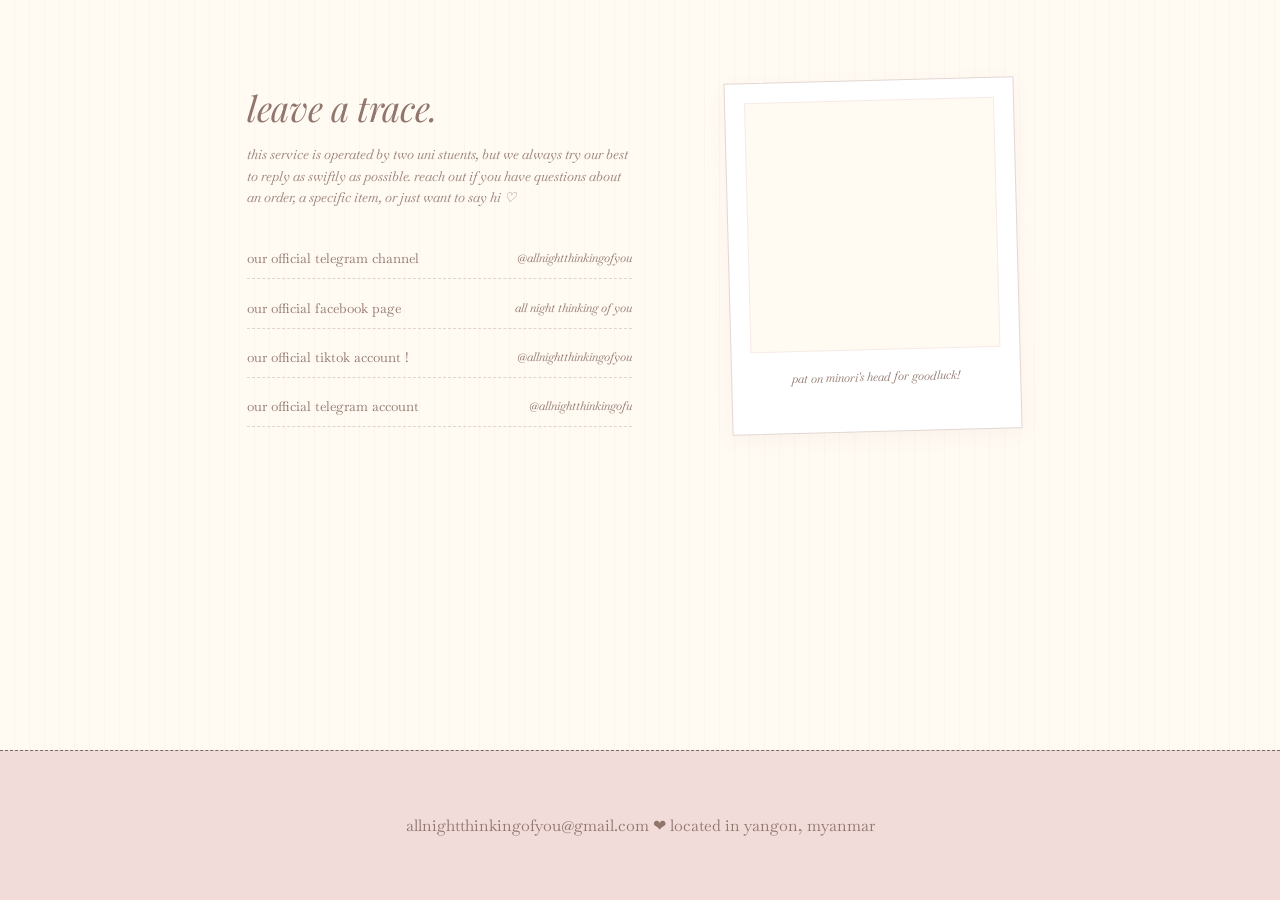
==== contactus/index.html @ f7d72c65 "fixed everything" ====
<!DOCTYPE html>
<html lang="en">
<head>
    <meta charset="UTF-8">
    <meta name="viewport" content="width=device-width, initial-scale=1.0">
    <title data-i18n-title="page_title_contact">contact us • allnightthinkingofyou.store</title>
    <link rel="preconnect" href="https://fonts.googleapis.com">
    <link rel="preconnect" href="https://fonts.gstatic.com" crossorigin>
    <link href="https://fonts.googleapis.com/css2?family=Baskervville:ital,wght@0,400;1,400&display=swap" rel="stylesheet">
    
    <!-- Connected global header + dynamic localized translators -->
    <script src="/lang-switch.js"></script>
    <script src="/site-header.js"></script>
    <link rel="stylesheet" href="/style.css">
    
    <style>
        body {
            padding-top: 0rem;
            margin: 0;
            background-color: var(--bg-porcelain);
            color: var(--type-dusty-mauve);
            font-family: 'Baskervville', serif;
            background-image: repeating-linear-gradient(90deg, transparent, transparent 14px, rgba(184, 115, 116, 0.04) 14px, rgba(184, 115, 116, 0.04) 15px);
        }

        /* Snaps the bar to the top edge to eliminate the background pattern gap */
        #global-header {
            position: fixed;
            top: 0;
            left: 0;
            width: 100%;
            z-index: 1000;
        }

        .contact-wrapper { 
            max-width: 850px; 
            margin: 5rem auto; 
            padding: 0 2rem; 
            display: grid; 
            grid-template-columns: 1.2fr 1fr; 
            gap: 5rem; 
            align-items: center;
        }

        @media (max-width: 768px) { 
            .contact-wrapper { 
                grid-template-columns: 1fr; 
                gap: 3.5rem; 
                margin: 3rem auto;
            } 
        }

        .page-title { 
            font-size: 2.2rem; 
            font-weight: 400; 
            color: var(--type-dusty-mauve); 
            margin-bottom: 0.8rem; 
            text-transform: lowercase;
            font-style: italic;
            letter-spacing: -0.01em;
        }

        .contact-subtitle { 
            font-style: italic; 
            color: var(--text-light-sepia); 
            margin-bottom: 2.5rem; 
            font-size: 0.85rem; 
            line-height: 1.6;
            opacity: 0.9;
        }

        .social-list { 
            display: flex; 
            flex-direction: column; 
            gap: 1.2rem; 
        }

        .social-row { 
            display: flex; 
            justify-content: space-between; 
            align-items: center; 
            padding-bottom: 0.7rem; 
            border-bottom: 1px dashed var(--border-soft); 
            text-decoration: none; 
            color: var(--type-dusty-mauve); 
            transition: all 0.3s ease;
        }

        .social-row:hover { 
            border-bottom-color: var(--accent-antique-rose);
            padding-left: 4px;
        }

        .social-row:hover .platform {
            color: var(--accent-antique-rose);
            font-style: italic;
        }

        .social-row:hover .handle {
            color: var(--type-dusty-mauve);
        }

        .platform { 
            font-size: 0.85rem; 
            text-transform: lowercase;
            transition: color 0.3s ease;
        } 
        
        .handle { 
            font-style: italic; 
            font-size: 0.75rem; 
            color: var(--text-light-sepia);
        }

        .mood-board { 
            display: flex; 
            flex-direction: column; 
            align-items: center; 
            position: relative;
        }

        .polaroid-frame { 
            background: #ffffff; 
            padding: 1.2rem 1.2rem 2.8rem 1.2rem; 
            box-shadow: 0 6px 20px rgba(184, 115, 116, 0.05); 
            border: 1px solid var(--border-soft); 
            transform: rotate(-1.5deg); 
            width: 100%;
            max-width: 290px; 
            box-sizing: border-box;
            position: relative;
        }

        .photo-placeholder { 
            width: 100%; 
            aspect-ratio: 1 / 1;
            background-color: var(--bg-porcelain); 
            border: 1px solid rgba(235, 211, 213, 0.4);
            background-size: cover; 
            background-position: center; 
        }

        .polaroid-caption { 
            font-family: 'Baskervville', serif; 
            font-style: italic; 
            font-size: 0.75rem; 
            text-align: center; 
            margin-top: 1.2rem; 
            color: var(--text-light-sepia); 
            line-height: 1.4;
            text-transform: lowercase;
            display: block;
        }
    </style>
</head>
<body>
    <header id="global-header" class="site-header fade-up"></header>
    
    <main class="contact-wrapper fade-up delay-1">
        <div>
            <h1 class="page-title" data-i18n="contact_title">leave a trace.</h1>
            <p class="contact-subtitle" data-i18n="contact_subtitle">i operate this service between my university classes, but i always try my best to reply as swiftly as possible. reach out if you have questions about an order, a specific item, or just want to say hi ♡</p>
            
            <div class="social-list">
                <a href="https://www.t.me/allnightthinkingofyou" class="social-row">
                    <span class="platform" data-i18n="contact_tg_label">our official telegram channel</span>
                    <span class="handle">@allnightthinkingofyou</span>
                </a>
                <a href="https://www.facebook.com/profile.php?id=61586968906190" class="social-row">
                    <span class="platform" data-i18n="contact_fb_label">our official facebook page</span>
                    <span class="handle">all night thinking of you</span>
                </a>
                <a href="https://www.tiktok.com/@allnightthinkingofyou" class="social-row">
                    <span class="platform" data-i18n="contact_tt_label">our official tiktok account ! </span>
                    <span class="handle">@allnightthinkingofyou</span>
                </a>
                <a href="https://t.me/allnightthinkingofu" class="social-row">
                    <span class="platform" data-i18n="contact_tele_label">our telegram acc ! </span>
                    <span class="handle">@allnightthinkingofu</span>
                </a>
            </div>
        </div>
        
        <div class="mood-board">
            <div class="polaroid-frame">
                <a href="/minori" style="text-decoration: none;">
                    <div class="photo-placeholder" style="background-image: url('https://media1.tenor.com/m/Y24QkzcI13IAAAAd/minori-minori-hanasato.gif');"></div>
                    <span class="polaroid-caption">pat on minori's head for goodluck!</span>
                </a>
            </div>
        </div>
    </main>
    
    <footer class="site-footer fade-up delay-2">
        <p data-i18n="global_footer_info">allnightthinkingofyou@gmail.com ❤︎⁠ located in yangon, myanmar</p>
    </footer>
</body>
</html>
---- style.css ----
@import url('https://fonts.googleapis.com/css2?family=Baskervville:ital,wght@0,400;1,400&family=Pinyon+Script&family=Playfair+Display:ital,wght@0,400..900;1,400..900&display=swap');

:root {
    /* ─── EXACT PALETTE FROM image_7da518.jpg ─── */
    --clr-milk-foam: #FFFAF2;
    --clr-vanilla-linen: #F1DCD9;
    --clr-strawberry-milk: #90766D;
    --clr-soft-peach-milk: #00000084;
    --clr-blanced-almond: #bca0966f;
    
    
    --clr-deep-luxury-taupe: #90766D; 

   
    --bg-porcelain: var(--clr-milk-foam);
    --bg-powder-blush: var(--clr-strawberry-milk);
    --bg-vintage-lace: var(--clr-vanilla-linen);
    --accent-tea-rose: var(--clr-soft-peach-milk);
    --accent-antique-rose: var(--clr-strawberry-milk);
    --tone-oat-silk: var(--clr-blanced-almond);
    --type-dusty-mauve: var(--clr-deep-luxury-taupe);

 
    --bg-cream: var(--bg-porcelain);
    --text-dark: var(--type-dusty-mauve);
    --text-sepia: var(--type-dusty-mauve);
    --text-espresso: var(--type-dusty-mauve);
    --text-light-sepia: var(--accent-antique-rose);
    --accent-rose: var(--accent-tea-rose);
    --accent-rose-faint: var(--bg-powder-blush);
    --border-soft: var(--tone-oat-silk);
    --border-thin: rgba(234, 223, 214, 0.4);
}


* {
    box-sizing: border-box;
    margin: 0;
    padding: 0;
}

body {
    background-color: var(--bg-porcelain);
    background-image: repeating-linear-gradient(90deg, transparent, transparent 14px, #f1d9d936 14px, rgba(246, 199, 207, 0.25) 16px);
    color: var(--type-dusty-mauve);
    font-family: 'Baskervville', serif;
    font-size: 0.95rem;
    padding-top: 0;
    min-height: 100vh;
    display: flex;
    flex-direction: column;
}

.main-container {
    max-width: 1080px;
    width: 100%;
    margin: 3rem auto 6rem auto;
    padding: 0 1.5rem;
}


.editorial-title::before,
.welcome-section h1::before,
.about-hero h2::before {
    content: "";
    display: block;
    width: 50px;
    height: 30px;
    margin: 0 auto 0.75rem auto;
    background-repeat: no-repeat;
    background-position: center;
    background-image: url("data:image/svg+xml,%3Csvg xmlns='http://www.w3.org/2000/svg' viewBox='0 0 100 100'%3E%3Cpath fill='%235C4B49' d='M50,45 C40,22 12,22 22,50 C32,78 45,55 50,52 C55,55 68,78 78,50 C88,22 60,22 50,45 Z M50,52 C44,68 32,92 26,92 C20,92 36,70 50,55 Z M50,52 C56,68 68,92 74,92 C80,92 64,70 50,55 Z'/%3E%3C/svg%3E");
}


h1, h2, h3, .editorial-title {
    font-family: 'Playfair Display', serif;
    font-weight: 400;
    letter-spacing: -0.01em;
    color: var(--type-dusty-mauve);
}

.editorial-subtitle, .banner-desc, .tagline {
    font-family: 'Pinyon Script', cursive;
    font-size: 1.6rem !important;
    text-transform: none !important;
    color: var(--type-dusty-mauve) !important;
    letter-spacing: 0 !important;
}



.top-header-navigation {
    position: sticky; 
    top: 0;
    left: 0;
    width: 100%;
    background-color: var(--bg-vintage-lace) !important;
    border-bottom: 1px dashed var(--tone-oat-silk);
    z-index: 99999;
    box-shadow: 0 4px 25px rgba(92, 75, 73, 0.04);
}

.header-inner {
    max-width: 1250px;
    margin: 0 auto;
    padding: 0.9rem 1.5rem;
    display: flex;
    align-items: center;
    justify-content: space-between;
    gap: 1rem;
}

.sidebar-brand {
    font-family: 'Playfair Display', serif;
    font-size: 1.15rem;
    color: var(--type-dusty-mauve);
    font-style: italic;
    white-space: nowrap;
}

.sidebar-links {
    display: flex;
    flex-direction: row;
    align-items: center;
    justify-content: center;
    gap: 1.1rem;
    flex-wrap: wrap;
}

.side-nav-btn {
    text-decoration: none;
    color: var(--type-dusty-mauve);
    font-family: 'Baskervville', serif;
    font-size: 0.9rem;
    opacity: 0.75;
    transition: all 0.25s ease;
    white-space: nowrap;
}

.side-nav-btn:hover, 
.side-nav-btn.active {
    opacity: 1;
    color: var(--accent-antique-rose);
}

.lang-bookmark-trigger {
    position: relative;
    display: inline-flex;
    align-items: center;
}

.lang-bookmark-tab-face {
    padding: 0.45rem 1.2rem;
    background-color: var(--bg-porcelain);
    border: 1px dashed var(--type-dusty-mauve);
    border-radius: 30px;
    cursor: pointer;
    box-shadow: 2px 2px 0px var(--accent-tea-rose);
    transition: all 0.25s ease;
}

.lang-bookmark-trigger:hover .lang-bookmark-tab-face {
    background-color: var(--bg-powder-blush);
    box-shadow: 2px 2px 0px var(--type-dusty-mauve);
}

.lang-bookmark-tab-face span {
    font-family: 'Playfair Display', serif;
    font-size: 0.8rem;
    font-style: italic;
    color: var(--type-dusty-mauve);
}


.lang-bookmark-content {
    position: absolute;
    right: 0;
    top: 100%;
    margin-top: 0.75rem;
    background-color: var(--bg-porcelain);
    border: 3px double var(--tone-oat-silk);
    border-radius: 16px;
    padding: 1.4rem 1.1rem 1.1rem 1.1rem;
    display: flex;
    flex-direction: column;
    gap: 0.75rem;
    width: 220px;
    box-shadow: 0 10px 30px rgba(92, 75, 73, 0.08), 4px 4px 0px var(--bg-powder-blush); 
    opacity: 0;
    visibility: hidden;
    transform: translateY(10px);
    transition: all 0.3s cubic-bezier(0.25, 1, 0.5, 1);
}


.lang-dropdown-ribbon {
    width: 34px;
    height: 18px;
    margin: -0.5rem auto 0 auto;
    background-repeat: no-repeat;
    background-position: center;
    background-image: url("data:image/svg+xml,%3Csvg xmlns='http://www.w3.org/2000/svg' viewBox='0 0 100 100'%3E%3Cpath fill='%23F6C7CF' d='M50,45 C40,22 12,22 22,50 C32,78 45,55 50,52 C55,55 68,78 78,50 C88,22 60,22 50,45 Z'/%3E%3C/svg%3E");
}

.lang-bookmark-title {
    font-family: 'Pinyon Script', cursive;
    font-size: 1.8rem;
    text-align: center;
    color: var(--type-dusty-mauve);
    margin-bottom: 0.2rem;
    line-height: 1;
}

.lang-bookmark-buttons {
    display: flex;
    flex-direction: column;
    gap: 0.55rem;
}

.lang-pill-btn {
    background: #ffffff;
    border: 1px solid var(--tone-oat-silk);
    border-radius: 20px;
    padding: 0.5rem 1rem;
    font-family: 'Baskervville', serif;
    font-size: 0.88rem;
    color: var(--type-dusty-mauve);
    cursor: pointer;
    display: flex;
    align-items: center;
    gap: 0.5rem;
    width: 100%;
    transition: all 0.2s ease;
    text-align: left;
}

.lang-pill-btn .btn-heart {
    font-size: 0.75rem;
    opacity: 0.5;
    transition: opacity 0.2s ease, transform 0.2s ease;
}

.lang-pill-btn:hover {
    border-color: var(--type-dusty-mauve);
    background-color: var(--bg-vintage-lace);
    color: var(--type-dusty-mauve);
    padding-left: 1.25rem; /* Soft kinetic sliding text effect on active hovers */
}

.lang-pill-btn:hover .btn-heart {
    opacity: 1;
    transform: scale(1.1);
}

.lang-bookmark-trigger:hover .lang-bookmark-content {
    opacity: 1;
    visibility: visible;
    transform: translateY(0);
}
/* ==========================================================================
   FINAL CLEANED MOBILE HEADER & OVERLAP FIX
   ========================================================================== */
  @media (max-width: 900px) {
    /* Forces header containers into standard document flow so they push content down naturally */
    .top-header-navigation,
    #global-header {
        position: sticky !important;
        top: 0 !important;
        left: 0 !important;
        width: 100% !important;
        height: auto !important;
        z-index: 99999 !important;
    }

    /* Fixes the grid container stretching & restores breathing room on left/right edges */
    .header-inner {
        display: grid !important;
        grid-template-columns: 1fr auto !important;
        grid-template-rows: auto auto !important;
        gap: 0.75rem 0rem !important;
        padding: 1rem 1.2rem !important; /* FIXED: Keeps elements away from raw screen edges */
        width: 100% !important;
        max-width: 100vw !important;
        box-sizing: border-box !important;
        overflow: hidden !important;
    }

    /* Keeps brand text safe from clipping */
    .sidebar-brand {
        grid-column: 1;
        grid-row: 1;
        justify-self: start;
        align-self: center;
        font-size: 1.05rem !important;
        padding-left: 0 !important; 
        white-space: nowrap;
    }

    /* Keeps language trigger safe from clipping */
    .lang-bookmark-trigger {
        grid-column: 2;
        grid-row: 1;
        justify-self: end;
        align-self: center;
        padding-right: 0 !important; 
    }

    /* Full-width wrapping row for navigation links */
    .sidebar-links {
        grid-column: 1 / span 2;
        grid-row: 2;
        display: flex !important;
        flex-wrap: wrap !important; /* FIXED: Allows links to wrap beautifully instead of breaking container width */
        justify-content: center !important; /* Centers links beautifully on mobile layouts */
        gap: 0.6rem 1.2rem !important;
        width: 100% !important;
        padding: 0.4rem 0 0.2rem 0 !important;
        margin-left: 0 !important;
        overflow-x: visible !important; /* Disables buggy horizontal tracks */
    }

    /* Restores link text contrast and legibility */
    .side-nav-btn {
        font-size: 0.88rem !important;
        flex-shrink: 0 !important;
        opacity: 0.85 !important; /* FIXED: Boosted visibility so they aren't ghosted/faded */
        transform: scale(1) !important; /* Resets layout scale distortion */
        transition: color 0.25s ease, opacity 0.25s ease;
    }

    .side-nav-btn:hover,
    .side-nav-btn.active,
    .side-nav-btn.active-scroll {
        opacity: 1 !important;
        color: var(--accent-antique-rose) !important;
    }

    /* Mobile Dropdown Panel Fix */
    .lang-bookmark-content {
        position: fixed !important;
        top: auto !important;
        bottom: 20px !important;
        left: 50% !important;
        right: auto !important;
        transform: translateX(-50%) translateY(120%) !important;
        width: calc(100vw - 32px) !important;
        max-width: 340px !important;
        z-index: 1000000 !important;
        transition: transform 0.4s cubic-bezier(0.16, 1, 0.3, 1), opacity 0.4s ease !important;
    }

    .lang-bookmark-trigger.active-dropdown .lang-bookmark-content {
        opacity: 1 !important;
        visibility: visible !important;
        transform: translateX(-50%) translateY(0) !important;
    }
}

/* ─── INDEX SPECIFIC CORE OVERRIDES (FIXED SYNTAX) ─── */
body {
    background-color: var(--bg-porcelain);
    overflow-x: hidden;
    margin: 0;
}

/* ─── ASYMMETRICAL EDITORIAL DATA CARDS ─── */
.white-editorial-card {
    background: var(--bg-porcelain);
    border: 4px double var(--tone-oat-silk);
    padding: 2.2rem;
    border-radius: 0px;
    position: relative;
    box-shadow: 6px 6px 0px var(--bg-powder-blush);
    transition: transform 0.3s ease;
}

.dashboard-grid > .white-editorial-card:nth-child(odd) { transform: rotate(-0.5deg); }
.dashboard-grid > .white-editorial-card:nth-child(even) { transform: rotate(0.5deg); }
.white-editorial-card:hover { transform: rotate(0deg) translateY(-2px) !important; }

.country-row-item, .goods-card {
    background: var(--bg-porcelain);
    border: 1px solid var(--accent-tea-rose);
    padding: 1.25rem;
    border-radius: 20px 4px 20px 4px; 
    transition: all 0.3s ease;
}

.country-row-item:hover:not(.disabled), .goods-card.selected {
    border-color: var(--type-dusty-mauve);
    background-color: var(--bg-powder-blush);
    transform: scale(1.01);
}

.country-row-item.disabled {
    opacity: 0.5;
    cursor: not-allowed;
    background: #fcfbfa;
}

.country-row-name {
    font-size: 1.05rem;
    color: var(--text-dark);
    font-weight: 400;
}

.country-row-desc {
    font-size: 0.8rem;
    color: var(--text-light-sepia);
    font-style: italic;
    line-height: 1.4;
}

.country-selector {
    display: flex;
    gap: 0.75rem;
    margin-bottom: 2rem;
}

.country-radio-card {
    flex: 1;
    border: 1px solid var(--border-soft);
    background: #ffffff;
    padding: 0.75rem 1.2rem;
    border-radius: 5px;
    cursor: pointer;
    display: flex;
    align-items: center;
    gap: 0.65rem;
    font-family: 'Baskervville', serif;
    font-size: 0.95rem;
    color: var(--text-sepia);
    transition: all 0.25s ease;
}

.country-radio-card.active {
    border-color: var(--accent-rose);
    background-color: var(--accent-rose-faint);
    box-shadow: inset 0 0 0 1px var(--accent-rose);
}

.radio-circle {
    width: 14px;
    height: 14px;
    border-radius: 50%;
    border: 1px solid rgba(107, 90, 80, 0.3);
    display: flex;
    align-items: center;
    justify-content: center;
    background: #fff;
    flex-shrink: 0;
}

/* ─── CUSTOM FORMS & FORM BUTTONS ─── */
.editorial-input-wrap {
    margin-bottom: 1.25rem;
    display: flex;
    flex-direction: column;
    gap: 0.35rem;
}

.editorial-input-wrap label {
    font-size: 0.8rem;
    font-style: italic;
    color: var(--type-dusty-mauve);
}

.editorial-input-wrap input[type="text"],
.editorial-input-wrap input[type="number"],
.editorial-input-wrap select {
    background: var(--bg-porcelain);
    border: 1px solid var(--tone-oat-silk);
    padding: 0.75rem 1rem;
    font-family: 'Baskervville', serif;
    color: var(--type-dusty-mauve);
    outline: none;
    width: 100%;
}

.editorial-input-wrap input:focus,
.editorial-input-wrap select:focus {
    border-color: var(--type-dusty-mauve);
    background-color: var(--bg-vintage-lace);
}

.custom-file-upload {
    position: relative;
    display: block;
    background: #ffffff;
    border: 1px dashed var(--border-soft);
    padding: 1.4rem;
    text-align: center;
    border-radius: 4px;
    cursor: pointer;
    transition: border-color 0.2s ease, background-color 0.2s ease;
}

.custom-file-upload:hover {
    border-color: var(--accent-rose);
    background-color: var(--accent-rose-faint);
}

.file-upload-text {
    font-size: 0.82rem;
    color: var(--text-light-sepia);
    font-style: italic;
}

.custom-file-upload input[type="file"] {
    position: absolute;
    top: 0;
    left: 0;
    width: 100%;
    height: 100%;
    opacity: 0;
    cursor: pointer;
}

.editorial-btn {
    background: var(--bg-vintage-lace);
    border: 1px solid var(--type-dusty-mauve);
    color: var(--type-dusty-mauve);
    padding: 0.8rem 1.5rem;
    font-family: 'Playfair Display', serif;
    font-size: 0.85rem;
    font-weight: 600;
    text-transform: uppercase;
    letter-spacing: 0.15em;
    cursor: pointer;
    width: 100%;
    transition: all 0.3s ease;
    box-shadow: 2px 2px 0px var(--type-dusty-mauve);
}

.editorial-btn:hover {
    background: var(--type-dusty-mauve);
    color: var(--bg-porcelain);
    transform: translate(1px, 1px);
    box-shadow: 0px 0px 0px var(--type-dusty-mauve);
}

/* ─── BOUTIQUE LAYOUT GRIDS ─── */
.dashboard-grid { display: grid; grid-template-columns: 1.6fr 1fr; gap: 2rem; margin-bottom: 3rem; }
.invoice-split-grid { display: grid; grid-template-columns: 1.3fr 1fr; gap: 1.5rem; margin-top: 1rem; }
.calc-container { display: grid; grid-template-columns: 1.4fr 1fr; gap: 1.5rem; margin: 0 auto 4rem auto; }
.goods-grid { display: grid; grid-template-columns: 1fr 1fr; gap: 0.65rem; }

@media (max-width: 850px) {
    .dashboard-grid, .invoice-split-grid, .calc-container { grid-template-columns: 1fr; gap: 1.5rem; }
}

@media (max-width: 550px) {
    .goods-grid { grid-template-columns: 1fr; }
}

/* ─── PAGE SECTION CONTENT DESCRIPTIONS ─── */
.welcome-section {
    text-align: center;
    max-width: 600px;
    margin: 3.5rem auto 4rem auto;
    padding: 0 1rem;
}

.welcome-section h1 {
    font-size: 2.3rem;
    font-weight: 400;
    line-height: 1.25;
    margin-bottom: 1rem;
    color: var(--accent-rose);
}

.welcome-section p.tagline {
    font-size: 1.05rem;
    font-style: italic;
    opacity: 0.85;
    margin-bottom: 1rem;
}

.about-hero {
    text-align: center;
    max-width: 650px;
    margin: 4rem auto 4rem auto;
    padding: 0 1rem;
}

.about-hero h2 {
    font-size: 2.5rem;
    font-weight: 400;
    margin-bottom: 2rem;
    color: var(--text-espresso);
}

.about-text {
    font-style: italic;
    font-size: 1.15rem;
    line-height: 1.8;
    margin-bottom: 1.5rem;
    opacity: 0.85;
    color: var(--text-espresso);
}

.faq-hero-header {
    text-align: center;
    max-width: 650px;
    margin: 4rem auto 3.5rem auto;
    padding: 0 1rem;
}

.faq-hero-header h1 {
    font-size: 3rem;
    font-weight: 400;
    margin-bottom: 0.5rem;
    color: var(--text-espresso);
}

.faq-subtext {
    font-style: italic;
    font-size: 1.1rem;
    opacity: 0.5;
    color: var(--text-light-sepia);
}

.faq-editorial-matrix {
    max-width: 650px;
    margin: 0 auto 4rem auto;
    padding: 0 1rem;
}

.faq-block {
    margin-bottom: 2.5rem;
}

.faq-block h3 {
    font-size: 1.15rem;
    font-weight: 400;
    margin-bottom: 0.6rem;
    color: var(--text-espresso);
}

.faq-block p {
    font-size: 0.92rem;
    opacity: 0.75;
    line-height: 1.6;
}

.policy-hero {
    text-align: center;
    max-width: 650px;
    margin: 3rem auto 3rem auto;
    padding: 0 1rem;
}

.policy-hero h1 {
    font-size: 2.2rem;
    font-weight: 400;
    margin-bottom: 0.5rem;
    color: var(--accent-rose);
}

.policy-subtext {
    font-style: italic;
    font-size: 1rem;
    opacity: 0.6;
    color: var(--text-light-sepia);
}

.back-link {
    display: inline-block;
    text-decoration: none;
    color: var(--text-light-sepia);
    font-size: 0.85rem;
    font-style: italic;
    opacity: 0.5;
    margin-bottom: 1.5rem;
    transition: all 0.3s ease;
}

.back-link:hover {
    opacity: 1;
    color: var(--accent-rose);
    transform: translateX(-2px);
}

.doc-embed-frame {
    width: 100%;
    height: 800px;
    border: none;
    background: #ffffff;
    display: block;
}

.order-header-section {
    text-align: center;
    margin-bottom: 2.5rem;
}

.editorial-title {
    font-size: 1.8rem;
    font-weight: 400;
    color: var(--text-espresso);
    margin-bottom: 0.5rem;
}

.editorial-subtitle {
    font-style: italic;
    color: var(--accent-rose);
    font-size: 0.9rem;
}

.section-box-title {
    font-size: 1.05rem;
    font-weight: 400;
    font-style: italic;
    color: var(--text-espresso);
    margin-bottom: 1rem;
    border-bottom: 1px dashed var(--border-soft);
    padding-bottom: 0.4rem;
}

.manifest-list {
    margin-top: 1.5rem;
    border-top: 1px dashed var(--border-soft);
    padding-top: 1rem;
}

.manifest-item-row {
    display: flex;
    justify-content: space-between;
    align-items: center;
    background: #ffffff;
    border: 1px solid var(--border-soft);
    padding: 0.5rem 0.7rem;
    border-radius: 4px;
    margin-bottom: 0.4rem;
    font-size: 0.78rem;
}

.manifest-item-url {
    font-size: 0.72rem;
    opacity: 0.6;
    white-space: nowrap;
    overflow: hidden;
    text-overflow: ellipsis;
    max-width: 220px;
}

.remove-item-btn {
    background: none;
    border: none;
    color: var(--accent-rose);
    cursor: pointer;
    font-size: 1.1rem;
}

.invoice-row {
    display: flex;
    justify-content: space-between;
    font-size: 0.82rem;
    margin-bottom: 0.5rem;
    color: var(--text-light-sepia);
}

.invoice-total-divider {
    border-top: 1px solid var(--border-soft);
    padding-top: 0.8rem;
    margin-top: 0.8rem;
}

.top-navigation-bar {
    max-width: 960px;
    margin: 1.5rem auto 0 auto;
    padding: 0;
    display: flex;
    align-items: center;
}

.back-to-order-link {
    font-size: 0.8rem;
    font-style: italic;
    color: var(--text-light-sepia);
    cursor: pointer;
    text-decoration: underline;
    background: none;
    border: none;
    padding: 0;
}

.back-to-order-link:hover {
    color: var(--accent-rose);
}

.shipping-header {
    text-align: center;
    max-width: 550px;
    margin: 1.5rem auto 1.5rem auto;
    padding: 0 1rem;
}

.shipping-header h1 {
    font-size: 1.5rem;
    font-weight: 400;
    color: var(--text-sepia);
    margin-bottom: 0.3rem;
    border: 1px solid var(--border-soft);
    padding: 0.5rem 1.2rem;
    display: inline-block;
    letter-spacing: -0.01em;
    background: #ffffff;
    border-radius: 4px;
}

.shipping-subtext {
    font-style: italic;
    font-size: 0.88rem;
    color: var(--accent-rose);
    opacity: 0.85;
    margin-top: 0.4rem;
}

.update-timestamp {
    font-size: 0.75rem;
    text-transform: lowercase;
    letter-spacing: 0.03em;
    opacity: 0.6;
    margin-top: 0.3rem;
    font-style: italic;
    color: var(--text-light-sepia);
}

.selection-section h3 {
    font-size: 0.95rem;
    font-weight: 400;
    font-style: italic;
    margin-bottom: 0.6rem;
    color: var(--text-sepia);
}

.section-title-row {
    display: flex;
    justify-content: space-between;
    align-items: center;
    margin-bottom: 0.6rem;
}

.action-links-group {
    display: flex;
    gap: 1rem;
    align-items: center;
}

.clear-all-link {
    font-size: 0.8rem;
    font-style: italic;
    color: var(--text-light-sepia);
    cursor: pointer;
    text-decoration: underline;
    background: none;
    border: none;
    padding: 0;
}

.clear-all-link:hover {
    color: var(--accent-rose);
}

.breakdown-row {
    display: flex;
    justify-content: space-between;
    font-size: 0.85rem;
    margin-bottom: 0.5rem;
    color: var(--text-light-sepia);
}

.back-btn {
    background: transparent;
    border: none;
    color: var(--text-light-sepia);
    font-family: 'Baskervville', serif;
    font-size: 0.85rem;
    font-style: italic;
    cursor: pointer;
    margin-bottom: 1rem;
}

.back-btn:hover {
    color: var(--accent-rose);
}

.tracker-search-box {
    max-width: 520px;
    margin: 2rem auto 2.5rem auto;
}

.tracker-status-card {
    max-width: 520px;
    margin: 0 auto 4rem auto;
}

/* ─── TIMELINE DETAILED MECHANICS ─── */
.timeline { margin-top: 2rem; position: relative; padding-left: 1.6rem; border-left: 1px dashed var(--accent-tea-rose); }
.timeline-item { position: relative; margin-bottom: 2rem; opacity: 0.45; transition: opacity 0.3s ease; }
.timeline-item.completed { opacity: 1; }
.timeline-item::before { content: '•'; position: absolute; left: -2.12rem; top: -0.25rem; background-color: var(--bg-porcelain); color: var(--accent-tea-rose); font-size: 1.4rem; width: 1rem; text-align: center; }
.timeline-item.completed::before { content: '♥'; color: var(--type-dusty-mauve); }

.timeline-title {
    font-size: 0.92rem;
    font-weight: 400;
    color: var(--text-dark);
}

.timeline-date {
    font-size: 0.75rem;
    font-style: italic;
    color: var(--text-light-sepia);
    margin-top: 0.15rem;
}

.site-footer { text-align: center; padding: 4rem 1rem; border-top: 1px dashed var(--accent-tea-rose); background-color: var(--bg-vintage-lace); margin-top: auto; width: 100%; }
.site-footer p { font-family: 'Baskervville', cursive; font-size: 1rem; color: var(--type-dusty-mauve); }

.video-container {
    position: relative;
    width: 100%;
    max-width: 650px; 
    margin: 3rem auto; 
    padding-bottom: 56.25%; 
    height: 0;
    overflow: hidden;
    border-radius: 4px; 
    border: 1px solid var(--border-thin); 
}

.video-container iframe {
    position: absolute;
    top: 0;
    left: 0;
    width: 100%;
    height: 100%;
}

/* ─── ANIMATION MECHANICS ─── */
@keyframes fadeUpAnimation { from { opacity: 0; transform: translateY(15px); } to { opacity: 1; transform: translateY(0); } }
.fade-up { animation: fadeUpAnimation 0.6s cubic-bezier(0.25, 1, 0.5, 1) both; }
.delay-1 { animation-delay: 0.15s; }
.delay-2 { animation-delay: 0.3s; }
.hidden { display: none !important; }
@keyframes gentlePulse { 0% { transform: scale(0.96); opacity: 0.8; } 50% { transform: scale(1.04); opacity: 1; } 100% { transform: scale(0.96); opacity: 0.8; } }

/* ─── DYNAMIC LOCALIZATION FONTS ─── */
@font-face { font-family: 'MyanmarLocal'; src: url('myanmar.ttf') format('truetype'); font-style: normal; font-weight: normal; }
@font-face { font-family: 'ChineseLocal'; src: url('chinese.otf') format('opentype'); font-style: normal; font-weight: normal; }
html[lang="my"], html[lang="my"] * { font-family: 'MyanmarLocal', sans-serif; font-style: normal !important; }
html[lang="zh"], html[lang="zh"] * { font-family: 'ChineseLocal', sans-serif; font-style: normal !important; }

/* ─── SHRINE ENTRY GATEWAY ─── */
#shrine-gate {
    position: fixed;
    top: 0;
    left: 0;
    width: 100%;
    height: 100%;
    background-color: var(--bg-porcelain);
    z-index: 999999;
    display: flex;
    align-items: center;
    justify-content: center;
    transition: opacity 0.8s cubic-bezier(0.25, 1, 0.5, 1), visibility 0.8s;
}

#shrine-gate.fade-away {
    opacity: 0;
    visibility: hidden;
    pointer-events: none;
}

.gate-coaster {
    width: 300px;
    height: 300px;
    background-color: var(--bg-vintage-lace);
    border: 4px dashed var(--type-dusty-mauve);
    border-radius: 50%;
    display: flex;
    flex-direction: column;
    align-items: center;
    justify-content: center;
    text-align: center;
    padding: 2rem;
    box-shadow: 0 15px 35px rgba(92, 75, 73, 0.12), 0 0 0 12px var(--bg-porcelain);
}

.gate-coaster h2 {
    font-family: 'Pinyon Script', cursive;
    font-size: 3rem !important;
    color: var(--accent-antique-rose);
    margin-bottom: -0.5rem;
}

.gate-coaster p {
    font-family: 'Baskervville', serif;
    font-size: 0.85rem;
    color: var(--type-dusty-mauve);
    margin-bottom: 1.5rem;
    font-style: italic;
}

.gate-btn {
    background: var(--bg-porcelain);
    border: 1px solid var(--type-dusty-mauve);
    color: var(--type-dusty-mauve);
    padding: 0.6rem 1.5rem;
    font-family: 'Playfair Display', serif;
    font-size: 0.75rem;
    text-transform: uppercase;
    letter-spacing: 0.15em;
    cursor: pointer;
    border-radius: 20px;
    box-shadow: 2px 2px 0px var(--type-dusty-mauve);
    transition: all 0.2s ease;
}

.gate-btn:hover {
    background: var(--type-dusty-mauve);
    color: var(--bg-porcelain);
    transform: scale(1.05);
}

/* ─── DYNAMIC EFFECTS SYSTEM ─── */
.magic-particle {
    position: fixed;
    pointer-events: none;
    z-index: 99999;
    font-size: 1.5rem;
    user-select: none;
    animation: fallAndSpin 3.5s linear forwards;
}

@keyframes fallAndSpin {
    0% {
        transform: translateY(-50px) rotate(0deg);
        opacity: 1;
    }
    90% {
        opacity: 1;
    }
    100% {
        transform: translateY(105vh) rotate(360deg);
        opacity: 0;
    }
}

/* ==========================================================================
   MOBILE OVERLOAD FIX & EASTER EGG INJECTIONS
   ========================================================================== */
/* ==========================================================================
   MINORI HANASATO EASTER EGG MECHANICS (DESKTOP & MOBILE)
   ========================================================================== */
.about-us-link {
    position: relative;
    display: inline-block;
    transition: color 0.2s ease, opacity 0.2s ease;
}

/* Hides original text dynamically when active or hovered */
.about-us-link:hover,
.about-us-link.active-scroll {
    color: transparent !important;
    opacity: 1;
}

/* Hidden Text Overlay Positioning */
.about-us-link::after {
    content: "minor";
    position: absolute;
    left: 50%;
    top: 50%;
    transform: translate(-50%, -50%);
    color: #6ccb20; /* Minori Hanasato Signature Color Theme */
    font-family: 'Baskervville', serif;
    font-size: 0.9rem;
    font-style: normal;
    opacity: 0;
    pointer-events: none;
    transition: opacity 0.2s ease;
}

/* Triggers visible transformation states */
.about-us-link:hover::after,
.about-us-link.active-scroll::after {
    opacity: 1;
}

/* ─── INDEX SPECIFIC CORE OVERRIDES ─── */
        body {
            background-color: var(--bg-porcelain);
            overflow-x: hidden;
            margin: 0;
            /* Removed the padding-top: 3.5rem to allow the banner to sit naturally at the absolute top */
        }

        /* Changes from fixed to sticky so the banner can scroll away naturally */
        #global-header {
            position: sticky;
            top: 0;
            left: 0;
            width: 100%;
            z-index: 1000;
        }

        /* ─── HORIZONTAL SCROLLING MARQUEE BANNER ─── */
        .announcement-banner {
            background-color: #FFF0F2; /* Soft romantic pastel pink matching your theme */
            color: var(--type-dusty-mauve, #5C4B4B);
            font-family: 'Playfair Display', serif;
            font-size: 0.85rem;
            padding: 0.6rem 0;
            overflow: hidden;
            width: 100%;
            border-bottom: 1px solid rgba(92, 75, 73, 0.08);
            z-index: 1001;
        }

        .marquee-track {
            display: flex;
            width: max-content;
        }

        .marquee-content {
            display: flex;
            animation: marquee-infinite 35s linear infinite; /* Adjust time here to make it faster/slower */
        }

        .marquee-content span {
            display: inline-block;
            padding-right: 5rem; /* The spacing gap before the text loops/repeats */
            white-space: nowrap;
        }

        /* Hardware-accelerated smooth infinite side-scroll translation loop */
        @keyframes marquee-infinite {
            0% {
                transform: translate3d(0, 0, 0);
            }
            100% {
                transform: translate3d(-50%, 0, 0);
            }
        }

        /* ─── GLOBAL COQUETTE EDITORIAL THEME MATRIX ─── */
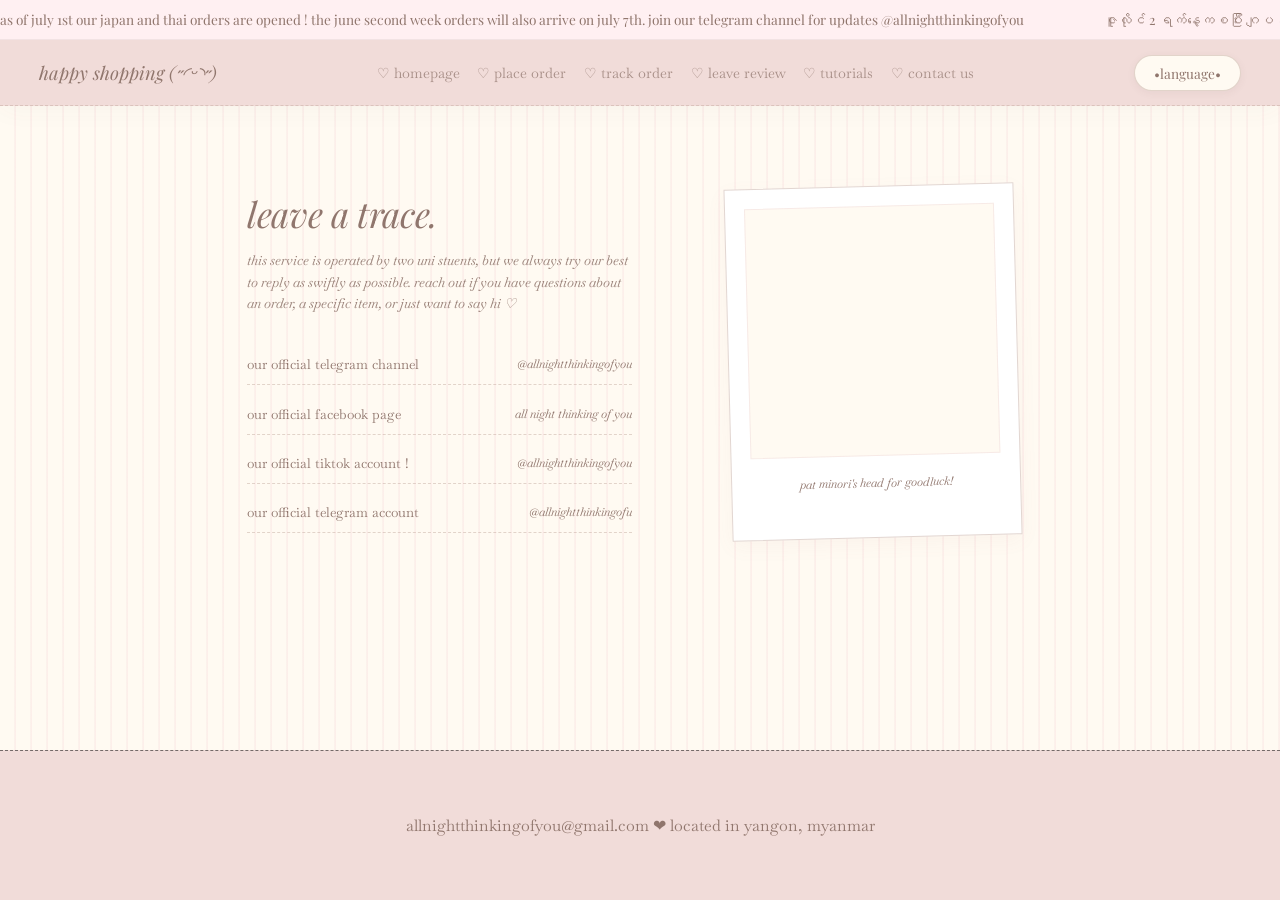
==== commit 559812f3: "website" ====
--- a/contactus/index.html
+++ b/contactus/index.html
@@ -8,29 +8,39 @@
     <link rel="preconnect" href="https://fonts.gstatic.com" crossorigin>
     <link href="https://fonts.googleapis.com/css2?family=Baskervville:ital,wght@0,400;1,400&display=swap" rel="stylesheet">
     
-    <!-- Connected global header + dynamic localized translators -->
     <script src="/lang-switch.js"></script>
     <script src="/site-header.js"></script>
     <link rel="stylesheet" href="/style.css">
     
     <style>
+         :root {
+            --ballet-pink-faint: #fff4f5;
+            --ballet-stripe: #fbeee0;
+            --crisp-white: #ffffff;
+            --frame-gold: #d5b4a9;
+            --text-dark: #4a3b39;
+            --text-muted: #8e7673;
+            
+            --pinstripe-pattern: linear-gradient(90deg, #ffffff 0px, #ffffff 6px, #fff5f6 6px, #fff5f6 12px);
+        }
+
         body {
-            padding-top: 0rem;
+            background-color: var(--bg-porcelain);
+            color: var(--text-dark);
+            font-family: 'Baskervville', serif;
+            font-size: 0.92rem;
             margin: 0;
-            background-color: var(--bg-porcelain);
-            color: var(--type-dusty-mauve);
-            font-family: 'Baskervville', serif;
-            background-image: repeating-linear-gradient(90deg, transparent, transparent 14px, rgba(184, 115, 116, 0.04) 14px, rgba(184, 115, 116, 0.04) 15px);
-        }
-
-        /* Snaps the bar to the top edge to eliminate the background pattern gap */
-        #global-header {
-            position: fixed;
-            top: 0;
-            left: 0;
-            width: 100%;
-            z-index: 1000;
-        }
+            padding: 0;
+            overflow-x: hidden;
+            -webkit-font-smoothing: antialiased;
+        }
+
+        .main-container {
+            max-width: 1100px;
+            margin: 4rem auto 6rem auto;
+            padding: 0 2rem;
+        }
+
 
         .contact-wrapper { 
             max-width: 850px; 
@@ -129,6 +139,9 @@
             max-width: 290px; 
             box-sizing: border-box;
             position: relative;
+            cursor: pointer;
+            user-select: none;
+            -webkit-user-select: none;
         }
 
         .photo-placeholder { 
@@ -151,6 +164,25 @@
             text-transform: lowercase;
             display: block;
         }
+
+        .pop-particle {
+            position: fixed;
+            pointer-events: none;
+            z-index: 2000;
+            will-change: transform, opacity;
+            animation: burstAndFloat 0.8s cubic-bezier(0.25, 1, 0.5, 1) forwards;
+        }
+
+        @keyframes burstAndFloat {
+            0% {
+                transform: translate(-50%, -50%) scale(0.4) rotate(0deg);
+                opacity: 1;
+            }
+            100% {
+                transform: translate(calc(-50% + var(--target-x)), calc(-50% + var(--target-y))) scale(1.1) rotate(var(--target-angle));
+                opacity: 0;
+            }
+        }
     </style>
 </head>
 <body>
@@ -182,11 +214,9 @@
         </div>
         
         <div class="mood-board">
-            <div class="polaroid-frame">
-                <a href="/minori" style="text-decoration: none;">
-                    <div class="photo-placeholder" style="background-image: url('https://media1.tenor.com/m/Y24QkzcI13IAAAAd/minori-minori-hanasato.gif');"></div>
-                    <span class="polaroid-caption">pat on minori's head for goodluck!</span>
-                </a>
+            <div class="polaroid-frame" id="clover-trigger">
+                <div class="photo-placeholder" style="background-image: url(https://i.redd.it/cards-for-the-event-lets-stream-together-wedding-live-v0-lpfu2na2go3d1.jpg?width=2048&format=pjpg&auto=webp&s=193ef50a15ce37aec846e9299ec9e261f14d02c3);"></div>
+                <span class="polaroid-caption">pat minori's head for goodluck!</span>
             </div>
         </div>
     </main>
@@ -194,5 +224,52 @@
     <footer class="site-footer fade-up delay-2">
         <p data-i18n="global_footer_info">allnightthinkingofyou@gmail.com ❤︎⁠ located in yangon, myanmar</p>
     </footer>
+
+    <script>
+        document.getElementById('clover-trigger').addEventListener('click', function(e) {
+            
+            const yourCustomSound = new Audio('pop.mp3'); 
+            yourCustomSound.play().catch(err => {
+                console.log("Audio couldn't play. Double-check your file path or filename spelling!", err);
+            });
+
+            // 2. Particle Engine (Three-leaf clovers + Pink Confetti)
+            const particleCount = 12; 
+            
+            for (let i = 0; i < particleCount; i++) {
+                const particle = document.createElement('div');
+                particle.className = 'pop-particle';
+                
+                if (Math.random() > 0.5) {
+                    particle.textContent = '☘️';
+                    particle.style.fontSize = (1 + Math.random() * 0.6) + 'rem';
+                } else {
+                    particle.style.width = (5 + Math.random() * 6) + 'px';
+                    particle.style.height = (5 + Math.random() * 6) + 'px';
+                    
+                    const pinkShades = ['#ffccd5', '#ffb3c1', '#ffc6ff', '#fbc4ab', '#ff9aa2'];
+                    particle.style.backgroundColor = pinkShades[Math.floor(Math.random() * pinkShades.length)];
+                    particle.style.borderRadius = Math.random() > 0.5 ? '50%' : '1px'; 
+                }
+                
+                particle.style.left = e.clientX + 'px';
+                particle.style.top = e.clientY + 'px';
+                
+                const targetX = (Math.random() - 0.5) * 160 + 'px';
+                const targetY = (-50 - Math.random() * 110) + 'px';
+                const targetAngle = (Math.random() - 0.5) * 540 + 'deg';
+                
+                particle.style.setProperty('--target-x', targetX);
+                particle.style.setProperty('--target-y', targetY);
+                particle.style.setProperty('--target-angle', targetAngle);
+                
+                document.body.appendChild(particle);
+                
+                particle.addEventListener('animationend', function() {
+                    particle.remove();
+                });
+            }
+        });
+    </script>
 </body>
 </html>
--- a/style.css
+++ b/style.css
@@ -1,1150 +1,1190 @@
-@import url('https://fonts.googleapis.com/css2?family=Baskervville:ital,wght@0,400;1,400&family=Pinyon+Script&family=Playfair+Display:ital,wght@0,400..900;1,400..900&display=swap');
-
-:root {
-    /* ─── EXACT PALETTE FROM image_7da518.jpg ─── */
-    --clr-milk-foam: #FFFAF2;
-    --clr-vanilla-linen: #F1DCD9;
-    --clr-strawberry-milk: #90766D;
-    --clr-soft-peach-milk: #00000084;
-    --clr-blanced-almond: #bca0966f;
-    
-    
-    --clr-deep-luxury-taupe: #90766D; 
-
-   
-    --bg-porcelain: var(--clr-milk-foam);
-    --bg-powder-blush: var(--clr-strawberry-milk);
-    --bg-vintage-lace: var(--clr-vanilla-linen);
-    --accent-tea-rose: var(--clr-soft-peach-milk);
-    --accent-antique-rose: var(--clr-strawberry-milk);
-    --tone-oat-silk: var(--clr-blanced-almond);
-    --type-dusty-mauve: var(--clr-deep-luxury-taupe);
-
- 
-    --bg-cream: var(--bg-porcelain);
-    --text-dark: var(--type-dusty-mauve);
-    --text-sepia: var(--type-dusty-mauve);
-    --text-espresso: var(--type-dusty-mauve);
-    --text-light-sepia: var(--accent-antique-rose);
-    --accent-rose: var(--accent-tea-rose);
-    --accent-rose-faint: var(--bg-powder-blush);
-    --border-soft: var(--tone-oat-silk);
-    --border-thin: rgba(234, 223, 214, 0.4);
-}
-
-
-* {
-    box-sizing: border-box;
-    margin: 0;
-    padding: 0;
-}
-
-body {
-    background-color: var(--bg-porcelain);
-    background-image: repeating-linear-gradient(90deg, transparent, transparent 14px, #f1d9d936 14px, rgba(246, 199, 207, 0.25) 16px);
-    color: var(--type-dusty-mauve);
-    font-family: 'Baskervville', serif;
-    font-size: 0.95rem;
-    padding-top: 0;
-    min-height: 100vh;
-    display: flex;
-    flex-direction: column;
-}
-
-.main-container {
-    max-width: 1080px;
-    width: 100%;
-    margin: 3rem auto 6rem auto;
-    padding: 0 1.5rem;
-}
-
-
-.editorial-title::before,
-.welcome-section h1::before,
-.about-hero h2::before {
-    content: "";
-    display: block;
-    width: 50px;
-    height: 30px;
-    margin: 0 auto 0.75rem auto;
-    background-repeat: no-repeat;
-    background-position: center;
-    background-image: url("data:image/svg+xml,%3Csvg xmlns='http://www.w3.org/2000/svg' viewBox='0 0 100 100'%3E%3Cpath fill='%235C4B49' d='M50,45 C40,22 12,22 22,50 C32,78 45,55 50,52 C55,55 68,78 78,50 C88,22 60,22 50,45 Z M50,52 C44,68 32,92 26,92 C20,92 36,70 50,55 Z M50,52 C56,68 68,92 74,92 C80,92 64,70 50,55 Z'/%3E%3C/svg%3E");
-}
-
-
-h1, h2, h3, .editorial-title {
-    font-family: 'Playfair Display', serif;
-    font-weight: 400;
-    letter-spacing: -0.01em;
-    color: var(--type-dusty-mauve);
-}
-
-.editorial-subtitle, .banner-desc, .tagline {
-    font-family: 'Pinyon Script', cursive;
-    font-size: 1.6rem !important;
-    text-transform: none !important;
-    color: var(--type-dusty-mauve) !important;
-    letter-spacing: 0 !important;
-}
-
-
-
-.top-header-navigation {
-    position: sticky; 
-    top: 0;
-    left: 0;
-    width: 100%;
-    background-color: var(--bg-vintage-lace) !important;
-    border-bottom: 1px dashed var(--tone-oat-silk);
-    z-index: 99999;
-    box-shadow: 0 4px 25px rgba(92, 75, 73, 0.04);
-}
-
-.header-inner {
-    max-width: 1250px;
-    margin: 0 auto;
-    padding: 0.9rem 1.5rem;
-    display: flex;
-    align-items: center;
-    justify-content: space-between;
-    gap: 1rem;
-}
-
-.sidebar-brand {
-    font-family: 'Playfair Display', serif;
-    font-size: 1.15rem;
-    color: var(--type-dusty-mauve);
-    font-style: italic;
-    white-space: nowrap;
-}
-
-.sidebar-links {
-    display: flex;
-    flex-direction: row;
-    align-items: center;
-    justify-content: center;
-    gap: 1.1rem;
-    flex-wrap: wrap;
-}
-
-.side-nav-btn {
-    text-decoration: none;
-    color: var(--type-dusty-mauve);
-    font-family: 'Baskervville', serif;
-    font-size: 0.9rem;
-    opacity: 0.75;
-    transition: all 0.25s ease;
-    white-space: nowrap;
-}
-
-.side-nav-btn:hover, 
-.side-nav-btn.active {
-    opacity: 1;
-    color: var(--accent-antique-rose);
-}
-
-.lang-bookmark-trigger {
-    position: relative;
-    display: inline-flex;
-    align-items: center;
-}
-
-.lang-bookmark-tab-face {
-    padding: 0.45rem 1.2rem;
-    background-color: var(--bg-porcelain);
-    border: 1px dashed var(--type-dusty-mauve);
-    border-radius: 30px;
-    cursor: pointer;
-    box-shadow: 2px 2px 0px var(--accent-tea-rose);
-    transition: all 0.25s ease;
-}
-
-.lang-bookmark-trigger:hover .lang-bookmark-tab-face {
-    background-color: var(--bg-powder-blush);
-    box-shadow: 2px 2px 0px var(--type-dusty-mauve);
-}
-
-.lang-bookmark-tab-face span {
-    font-family: 'Playfair Display', serif;
-    font-size: 0.8rem;
-    font-style: italic;
-    color: var(--type-dusty-mauve);
-}
-
-
-.lang-bookmark-content {
-    position: absolute;
-    right: 0;
-    top: 100%;
-    margin-top: 0.75rem;
-    background-color: var(--bg-porcelain);
-    border: 3px double var(--tone-oat-silk);
-    border-radius: 16px;
-    padding: 1.4rem 1.1rem 1.1rem 1.1rem;
-    display: flex;
-    flex-direction: column;
-    gap: 0.75rem;
-    width: 220px;
-    box-shadow: 0 10px 30px rgba(92, 75, 73, 0.08), 4px 4px 0px var(--bg-powder-blush); 
-    opacity: 0;
-    visibility: hidden;
-    transform: translateY(10px);
-    transition: all 0.3s cubic-bezier(0.25, 1, 0.5, 1);
-}
-
-
-.lang-dropdown-ribbon {
-    width: 34px;
-    height: 18px;
-    margin: -0.5rem auto 0 auto;
-    background-repeat: no-repeat;
-    background-position: center;
-    background-image: url("data:image/svg+xml,%3Csvg xmlns='http://www.w3.org/2000/svg' viewBox='0 0 100 100'%3E%3Cpath fill='%23F6C7CF' d='M50,45 C40,22 12,22 22,50 C32,78 45,55 50,52 C55,55 68,78 78,50 C88,22 60,22 50,45 Z'/%3E%3C/svg%3E");
-}
-
-.lang-bookmark-title {
-    font-family: 'Pinyon Script', cursive;
-    font-size: 1.8rem;
-    text-align: center;
-    color: var(--type-dusty-mauve);
-    margin-bottom: 0.2rem;
-    line-height: 1;
-}
-
-.lang-bookmark-buttons {
-    display: flex;
-    flex-direction: column;
-    gap: 0.55rem;
-}
-
-.lang-pill-btn {
-    background: #ffffff;
-    border: 1px solid var(--tone-oat-silk);
-    border-radius: 20px;
-    padding: 0.5rem 1rem;
-    font-family: 'Baskervville', serif;
-    font-size: 0.88rem;
-    color: var(--type-dusty-mauve);
-    cursor: pointer;
-    display: flex;
-    align-items: center;
-    gap: 0.5rem;
-    width: 100%;
-    transition: all 0.2s ease;
-    text-align: left;
-}
-
-.lang-pill-btn .btn-heart {
-    font-size: 0.75rem;
-    opacity: 0.5;
-    transition: opacity 0.2s ease, transform 0.2s ease;
-}
-
-.lang-pill-btn:hover {
-    border-color: var(--type-dusty-mauve);
-    background-color: var(--bg-vintage-lace);
-    color: var(--type-dusty-mauve);
-    padding-left: 1.25rem; /* Soft kinetic sliding text effect on active hovers */
-}
-
-.lang-pill-btn:hover .btn-heart {
-    opacity: 1;
-    transform: scale(1.1);
-}
-
-.lang-bookmark-trigger:hover .lang-bookmark-content {
-    opacity: 1;
-    visibility: visible;
-    transform: translateY(0);
-}
-/* ==========================================================================
-   FINAL CLEANED MOBILE HEADER & OVERLAP FIX
-   ========================================================================== */
-  @media (max-width: 900px) {
-    /* Forces header containers into standard document flow so they push content down naturally */
-    .top-header-navigation,
-    #global-header {
-        position: sticky !important;
-        top: 0 !important;
-        left: 0 !important;
-        width: 100% !important;
-        height: auto !important;
-        z-index: 99999 !important;
-    }
-
-    /* Fixes the grid container stretching & restores breathing room on left/right edges */
-    .header-inner {
-        display: grid !important;
-        grid-template-columns: 1fr auto !important;
-        grid-template-rows: auto auto !important;
-        gap: 0.75rem 0rem !important;
-        padding: 1rem 1.2rem !important; /* FIXED: Keeps elements away from raw screen edges */
-        width: 100% !important;
-        max-width: 100vw !important;
-        box-sizing: border-box !important;
-        overflow: hidden !important;
-    }
-
-    /* Keeps brand text safe from clipping */
-    .sidebar-brand {
-        grid-column: 1;
-        grid-row: 1;
-        justify-self: start;
-        align-self: center;
-        font-size: 1.05rem !important;
-        padding-left: 0 !important; 
-        white-space: nowrap;
-    }
-
-    /* Keeps language trigger safe from clipping */
-    .lang-bookmark-trigger {
-        grid-column: 2;
-        grid-row: 1;
-        justify-self: end;
-        align-self: center;
-        padding-right: 0 !important; 
-    }
-
-    /* Full-width wrapping row for navigation links */
-    .sidebar-links {
-        grid-column: 1 / span 2;
-        grid-row: 2;
-        display: flex !important;
-        flex-wrap: wrap !important; /* FIXED: Allows links to wrap beautifully instead of breaking container width */
-        justify-content: center !important; /* Centers links beautifully on mobile layouts */
-        gap: 0.6rem 1.2rem !important;
-        width: 100% !important;
-        padding: 0.4rem 0 0.2rem 0 !important;
-        margin-left: 0 !important;
-        overflow-x: visible !important; /* Disables buggy horizontal tracks */
-    }
-
-    /* Restores link text contrast and legibility */
-    .side-nav-btn {
-        font-size: 0.88rem !important;
-        flex-shrink: 0 !important;
-        opacity: 0.85 !important; /* FIXED: Boosted visibility so they aren't ghosted/faded */
-        transform: scale(1) !important; /* Resets layout scale distortion */
-        transition: color 0.25s ease, opacity 0.25s ease;
-    }
-
-    .side-nav-btn:hover,
-    .side-nav-btn.active,
-    .side-nav-btn.active-scroll {
-        opacity: 1 !important;
-        color: var(--accent-antique-rose) !important;
-    }
-
-    /* Mobile Dropdown Panel Fix */
-    .lang-bookmark-content {
-        position: fixed !important;
-        top: auto !important;
-        bottom: 20px !important;
-        left: 50% !important;
-        right: auto !important;
-        transform: translateX(-50%) translateY(120%) !important;
-        width: calc(100vw - 32px) !important;
-        max-width: 340px !important;
-        z-index: 1000000 !important;
-        transition: transform 0.4s cubic-bezier(0.16, 1, 0.3, 1), opacity 0.4s ease !important;
-    }
-
-    .lang-bookmark-trigger.active-dropdown .lang-bookmark-content {
-        opacity: 1 !important;
-        visibility: visible !important;
-        transform: translateX(-50%) translateY(0) !important;
-    }
-}
-
-/* ─── INDEX SPECIFIC CORE OVERRIDES (FIXED SYNTAX) ─── */
-body {
-    background-color: var(--bg-porcelain);
-    overflow-x: hidden;
-    margin: 0;
-}
-
-/* ─── ASYMMETRICAL EDITORIAL DATA CARDS ─── */
-.white-editorial-card {
-    background: var(--bg-porcelain);
-    border: 4px double var(--tone-oat-silk);
-    padding: 2.2rem;
-    border-radius: 0px;
-    position: relative;
-    box-shadow: 6px 6px 0px var(--bg-powder-blush);
-    transition: transform 0.3s ease;
-}
-
-.dashboard-grid > .white-editorial-card:nth-child(odd) { transform: rotate(-0.5deg); }
-.dashboard-grid > .white-editorial-card:nth-child(even) { transform: rotate(0.5deg); }
-.white-editorial-card:hover { transform: rotate(0deg) translateY(-2px) !important; }
-
-.country-row-item, .goods-card {
-    background: var(--bg-porcelain);
-    border: 1px solid var(--accent-tea-rose);
-    padding: 1.25rem;
-    border-radius: 20px 4px 20px 4px; 
-    transition: all 0.3s ease;
-}
-
-.country-row-item:hover:not(.disabled), .goods-card.selected {
-    border-color: var(--type-dusty-mauve);
-    background-color: var(--bg-powder-blush);
-    transform: scale(1.01);
-}
-
-.country-row-item.disabled {
-    opacity: 0.5;
-    cursor: not-allowed;
-    background: #fcfbfa;
-}
-
-.country-row-name {
-    font-size: 1.05rem;
-    color: var(--text-dark);
-    font-weight: 400;
-}
-
-.country-row-desc {
-    font-size: 0.8rem;
-    color: var(--text-light-sepia);
-    font-style: italic;
-    line-height: 1.4;
-}
-
-.country-selector {
-    display: flex;
-    gap: 0.75rem;
-    margin-bottom: 2rem;
-}
-
-.country-radio-card {
-    flex: 1;
-    border: 1px solid var(--border-soft);
-    background: #ffffff;
-    padding: 0.75rem 1.2rem;
-    border-radius: 5px;
-    cursor: pointer;
-    display: flex;
-    align-items: center;
-    gap: 0.65rem;
-    font-family: 'Baskervville', serif;
-    font-size: 0.95rem;
-    color: var(--text-sepia);
-    transition: all 0.25s ease;
-}
-
-.country-radio-card.active {
-    border-color: var(--accent-rose);
-    background-color: var(--accent-rose-faint);
-    box-shadow: inset 0 0 0 1px var(--accent-rose);
-}
-
-.radio-circle {
-    width: 14px;
-    height: 14px;
-    border-radius: 50%;
-    border: 1px solid rgba(107, 90, 80, 0.3);
-    display: flex;
-    align-items: center;
-    justify-content: center;
-    background: #fff;
-    flex-shrink: 0;
-}
-
-/* ─── CUSTOM FORMS & FORM BUTTONS ─── */
-.editorial-input-wrap {
-    margin-bottom: 1.25rem;
-    display: flex;
-    flex-direction: column;
-    gap: 0.35rem;
-}
-
-.editorial-input-wrap label {
-    font-size: 0.8rem;
-    font-style: italic;
-    color: var(--type-dusty-mauve);
-}
-
-.editorial-input-wrap input[type="text"],
-.editorial-input-wrap input[type="number"],
-.editorial-input-wrap select {
-    background: var(--bg-porcelain);
-    border: 1px solid var(--tone-oat-silk);
-    padding: 0.75rem 1rem;
-    font-family: 'Baskervville', serif;
-    color: var(--type-dusty-mauve);
-    outline: none;
-    width: 100%;
-}
-
-.editorial-input-wrap input:focus,
-.editorial-input-wrap select:focus {
-    border-color: var(--type-dusty-mauve);
-    background-color: var(--bg-vintage-lace);
-}
-
-.custom-file-upload {
-    position: relative;
-    display: block;
-    background: #ffffff;
-    border: 1px dashed var(--border-soft);
-    padding: 1.4rem;
-    text-align: center;
-    border-radius: 4px;
-    cursor: pointer;
-    transition: border-color 0.2s ease, background-color 0.2s ease;
-}
-
-.custom-file-upload:hover {
-    border-color: var(--accent-rose);
-    background-color: var(--accent-rose-faint);
-}
-
-.file-upload-text {
-    font-size: 0.82rem;
-    color: var(--text-light-sepia);
-    font-style: italic;
-}
-
-.custom-file-upload input[type="file"] {
-    position: absolute;
-    top: 0;
-    left: 0;
-    width: 100%;
-    height: 100%;
-    opacity: 0;
-    cursor: pointer;
-}
-
-.editorial-btn {
-    background: var(--bg-vintage-lace);
-    border: 1px solid var(--type-dusty-mauve);
-    color: var(--type-dusty-mauve);
-    padding: 0.8rem 1.5rem;
-    font-family: 'Playfair Display', serif;
-    font-size: 0.85rem;
-    font-weight: 600;
-    text-transform: uppercase;
-    letter-spacing: 0.15em;
-    cursor: pointer;
-    width: 100%;
-    transition: all 0.3s ease;
-    box-shadow: 2px 2px 0px var(--type-dusty-mauve);
-}
-
-.editorial-btn:hover {
-    background: var(--type-dusty-mauve);
-    color: var(--bg-porcelain);
-    transform: translate(1px, 1px);
-    box-shadow: 0px 0px 0px var(--type-dusty-mauve);
-}
-
-/* ─── BOUTIQUE LAYOUT GRIDS ─── */
-.dashboard-grid { display: grid; grid-template-columns: 1.6fr 1fr; gap: 2rem; margin-bottom: 3rem; }
-.invoice-split-grid { display: grid; grid-template-columns: 1.3fr 1fr; gap: 1.5rem; margin-top: 1rem; }
-.calc-container { display: grid; grid-template-columns: 1.4fr 1fr; gap: 1.5rem; margin: 0 auto 4rem auto; }
-.goods-grid { display: grid; grid-template-columns: 1fr 1fr; gap: 0.65rem; }
-
-@media (max-width: 850px) {
-    .dashboard-grid, .invoice-split-grid, .calc-container { grid-template-columns: 1fr; gap: 1.5rem; }
-}
-
-@media (max-width: 550px) {
-    .goods-grid { grid-template-columns: 1fr; }
-}
-
-/* ─── PAGE SECTION CONTENT DESCRIPTIONS ─── */
-.welcome-section {
-    text-align: center;
-    max-width: 600px;
-    margin: 3.5rem auto 4rem auto;
-    padding: 0 1rem;
-}
-
-.welcome-section h1 {
-    font-size: 2.3rem;
-    font-weight: 400;
-    line-height: 1.25;
-    margin-bottom: 1rem;
-    color: var(--accent-rose);
-}
-
-.welcome-section p.tagline {
-    font-size: 1.05rem;
-    font-style: italic;
-    opacity: 0.85;
-    margin-bottom: 1rem;
-}
-
-.about-hero {
-    text-align: center;
-    max-width: 650px;
-    margin: 4rem auto 4rem auto;
-    padding: 0 1rem;
-}
-
-.about-hero h2 {
-    font-size: 2.5rem;
-    font-weight: 400;
-    margin-bottom: 2rem;
-    color: var(--text-espresso);
-}
-
-.about-text {
-    font-style: italic;
-    font-size: 1.15rem;
-    line-height: 1.8;
-    margin-bottom: 1.5rem;
-    opacity: 0.85;
-    color: var(--text-espresso);
-}
-
-.faq-hero-header {
-    text-align: center;
-    max-width: 650px;
-    margin: 4rem auto 3.5rem auto;
-    padding: 0 1rem;
-}
-
-.faq-hero-header h1 {
-    font-size: 3rem;
-    font-weight: 400;
-    margin-bottom: 0.5rem;
-    color: var(--text-espresso);
-}
-
-.faq-subtext {
-    font-style: italic;
-    font-size: 1.1rem;
-    opacity: 0.5;
-    color: var(--text-light-sepia);
-}
-
-.faq-editorial-matrix {
-    max-width: 650px;
-    margin: 0 auto 4rem auto;
-    padding: 0 1rem;
-}
-
-.faq-block {
-    margin-bottom: 2.5rem;
-}
-
-.faq-block h3 {
-    font-size: 1.15rem;
-    font-weight: 400;
-    margin-bottom: 0.6rem;
-    color: var(--text-espresso);
-}
-
-.faq-block p {
-    font-size: 0.92rem;
-    opacity: 0.75;
-    line-height: 1.6;
-}
-
-.policy-hero {
-    text-align: center;
-    max-width: 650px;
-    margin: 3rem auto 3rem auto;
-    padding: 0 1rem;
-}
-
-.policy-hero h1 {
-    font-size: 2.2rem;
-    font-weight: 400;
-    margin-bottom: 0.5rem;
-    color: var(--accent-rose);
-}
-
-.policy-subtext {
-    font-style: italic;
-    font-size: 1rem;
-    opacity: 0.6;
-    color: var(--text-light-sepia);
-}
-
-.back-link {
-    display: inline-block;
-    text-decoration: none;
-    color: var(--text-light-sepia);
-    font-size: 0.85rem;
-    font-style: italic;
-    opacity: 0.5;
-    margin-bottom: 1.5rem;
-    transition: all 0.3s ease;
-}
-
-.back-link:hover {
-    opacity: 1;
-    color: var(--accent-rose);
-    transform: translateX(-2px);
-}
-
-.doc-embed-frame {
-    width: 100%;
-    height: 800px;
-    border: none;
-    background: #ffffff;
-    display: block;
-}
-
-.order-header-section {
-    text-align: center;
-    margin-bottom: 2.5rem;
-}
-
-.editorial-title {
-    font-size: 1.8rem;
-    font-weight: 400;
-    color: var(--text-espresso);
-    margin-bottom: 0.5rem;
-}
-
-.editorial-subtitle {
-    font-style: italic;
-    color: var(--accent-rose);
-    font-size: 0.9rem;
-}
-
-.section-box-title {
-    font-size: 1.05rem;
-    font-weight: 400;
-    font-style: italic;
-    color: var(--text-espresso);
-    margin-bottom: 1rem;
-    border-bottom: 1px dashed var(--border-soft);
-    padding-bottom: 0.4rem;
-}
-
-.manifest-list {
-    margin-top: 1.5rem;
-    border-top: 1px dashed var(--border-soft);
-    padding-top: 1rem;
-}
-
-.manifest-item-row {
-    display: flex;
-    justify-content: space-between;
-    align-items: center;
-    background: #ffffff;
-    border: 1px solid var(--border-soft);
-    padding: 0.5rem 0.7rem;
-    border-radius: 4px;
-    margin-bottom: 0.4rem;
-    font-size: 0.78rem;
-}
-
-.manifest-item-url {
-    font-size: 0.72rem;
-    opacity: 0.6;
-    white-space: nowrap;
-    overflow: hidden;
-    text-overflow: ellipsis;
-    max-width: 220px;
-}
-
-.remove-item-btn {
-    background: none;
-    border: none;
-    color: var(--accent-rose);
-    cursor: pointer;
-    font-size: 1.1rem;
-}
-
-.invoice-row {
-    display: flex;
-    justify-content: space-between;
-    font-size: 0.82rem;
-    margin-bottom: 0.5rem;
-    color: var(--text-light-sepia);
-}
-
-.invoice-total-divider {
-    border-top: 1px solid var(--border-soft);
-    padding-top: 0.8rem;
-    margin-top: 0.8rem;
-}
-
-.top-navigation-bar {
-    max-width: 960px;
-    margin: 1.5rem auto 0 auto;
-    padding: 0;
-    display: flex;
-    align-items: center;
-}
-
-.back-to-order-link {
-    font-size: 0.8rem;
-    font-style: italic;
-    color: var(--text-light-sepia);
-    cursor: pointer;
-    text-decoration: underline;
-    background: none;
-    border: none;
-    padding: 0;
-}
-
-.back-to-order-link:hover {
-    color: var(--accent-rose);
-}
-
-.shipping-header {
-    text-align: center;
-    max-width: 550px;
-    margin: 1.5rem auto 1.5rem auto;
-    padding: 0 1rem;
-}
-
-.shipping-header h1 {
-    font-size: 1.5rem;
-    font-weight: 400;
-    color: var(--text-sepia);
-    margin-bottom: 0.3rem;
-    border: 1px solid var(--border-soft);
-    padding: 0.5rem 1.2rem;
-    display: inline-block;
-    letter-spacing: -0.01em;
-    background: #ffffff;
-    border-radius: 4px;
-}
-
-.shipping-subtext {
-    font-style: italic;
-    font-size: 0.88rem;
-    color: var(--accent-rose);
-    opacity: 0.85;
-    margin-top: 0.4rem;
-}
-
-.update-timestamp {
-    font-size: 0.75rem;
-    text-transform: lowercase;
-    letter-spacing: 0.03em;
-    opacity: 0.6;
-    margin-top: 0.3rem;
-    font-style: italic;
-    color: var(--text-light-sepia);
-}
-
-.selection-section h3 {
-    font-size: 0.95rem;
-    font-weight: 400;
-    font-style: italic;
-    margin-bottom: 0.6rem;
-    color: var(--text-sepia);
-}
-
-.section-title-row {
-    display: flex;
-    justify-content: space-between;
-    align-items: center;
-    margin-bottom: 0.6rem;
-}
-
-.action-links-group {
-    display: flex;
-    gap: 1rem;
-    align-items: center;
-}
-
-.clear-all-link {
-    font-size: 0.8rem;
-    font-style: italic;
-    color: var(--text-light-sepia);
-    cursor: pointer;
-    text-decoration: underline;
-    background: none;
-    border: none;
-    padding: 0;
-}
-
-.clear-all-link:hover {
-    color: var(--accent-rose);
-}
-
-.breakdown-row {
-    display: flex;
-    justify-content: space-between;
-    font-size: 0.85rem;
-    margin-bottom: 0.5rem;
-    color: var(--text-light-sepia);
-}
-
-.back-btn {
-    background: transparent;
-    border: none;
-    color: var(--text-light-sepia);
-    font-family: 'Baskervville', serif;
-    font-size: 0.85rem;
-    font-style: italic;
-    cursor: pointer;
-    margin-bottom: 1rem;
-}
-
-.back-btn:hover {
-    color: var(--accent-rose);
-}
-
-.tracker-search-box {
-    max-width: 520px;
-    margin: 2rem auto 2.5rem auto;
-}
-
-.tracker-status-card {
-    max-width: 520px;
-    margin: 0 auto 4rem auto;
-}
-
-/* ─── TIMELINE DETAILED MECHANICS ─── */
-.timeline { margin-top: 2rem; position: relative; padding-left: 1.6rem; border-left: 1px dashed var(--accent-tea-rose); }
-.timeline-item { position: relative; margin-bottom: 2rem; opacity: 0.45; transition: opacity 0.3s ease; }
-.timeline-item.completed { opacity: 1; }
-.timeline-item::before { content: '•'; position: absolute; left: -2.12rem; top: -0.25rem; background-color: var(--bg-porcelain); color: var(--accent-tea-rose); font-size: 1.4rem; width: 1rem; text-align: center; }
-.timeline-item.completed::before { content: '♥'; color: var(--type-dusty-mauve); }
-
-.timeline-title {
-    font-size: 0.92rem;
-    font-weight: 400;
-    color: var(--text-dark);
-}
-
-.timeline-date {
-    font-size: 0.75rem;
-    font-style: italic;
-    color: var(--text-light-sepia);
-    margin-top: 0.15rem;
-}
-
-.site-footer { text-align: center; padding: 4rem 1rem; border-top: 1px dashed var(--accent-tea-rose); background-color: var(--bg-vintage-lace); margin-top: auto; width: 100%; }
-.site-footer p { font-family: 'Baskervville', cursive; font-size: 1rem; color: var(--type-dusty-mauve); }
-
-.video-container {
-    position: relative;
-    width: 100%;
-    max-width: 650px; 
-    margin: 3rem auto; 
-    padding-bottom: 56.25%; 
-    height: 0;
-    overflow: hidden;
-    border-radius: 4px; 
-    border: 1px solid var(--border-thin); 
-}
-
-.video-container iframe {
-    position: absolute;
-    top: 0;
-    left: 0;
-    width: 100%;
-    height: 100%;
-}
-
-/* ─── ANIMATION MECHANICS ─── */
-@keyframes fadeUpAnimation { from { opacity: 0; transform: translateY(15px); } to { opacity: 1; transform: translateY(0); } }
-.fade-up { animation: fadeUpAnimation 0.6s cubic-bezier(0.25, 1, 0.5, 1) both; }
-.delay-1 { animation-delay: 0.15s; }
-.delay-2 { animation-delay: 0.3s; }
-.hidden { display: none !important; }
-@keyframes gentlePulse { 0% { transform: scale(0.96); opacity: 0.8; } 50% { transform: scale(1.04); opacity: 1; } 100% { transform: scale(0.96); opacity: 0.8; } }
-
-/* ─── DYNAMIC LOCALIZATION FONTS ─── */
-@font-face { font-family: 'MyanmarLocal'; src: url('myanmar.ttf') format('truetype'); font-style: normal; font-weight: normal; }
-@font-face { font-family: 'ChineseLocal'; src: url('chinese.otf') format('opentype'); font-style: normal; font-weight: normal; }
-html[lang="my"], html[lang="my"] * { font-family: 'MyanmarLocal', sans-serif; font-style: normal !important; }
-html[lang="zh"], html[lang="zh"] * { font-family: 'ChineseLocal', sans-serif; font-style: normal !important; }
-
-/* ─── SHRINE ENTRY GATEWAY ─── */
-#shrine-gate {
-    position: fixed;
-    top: 0;
-    left: 0;
-    width: 100%;
-    height: 100%;
-    background-color: var(--bg-porcelain);
-    z-index: 999999;
-    display: flex;
-    align-items: center;
-    justify-content: center;
-    transition: opacity 0.8s cubic-bezier(0.25, 1, 0.5, 1), visibility 0.8s;
-}
-
-#shrine-gate.fade-away {
-    opacity: 0;
-    visibility: hidden;
-    pointer-events: none;
-}
-
-.gate-coaster {
-    width: 300px;
-    height: 300px;
-    background-color: var(--bg-vintage-lace);
-    border: 4px dashed var(--type-dusty-mauve);
-    border-radius: 50%;
-    display: flex;
-    flex-direction: column;
-    align-items: center;
-    justify-content: center;
-    text-align: center;
-    padding: 2rem;
-    box-shadow: 0 15px 35px rgba(92, 75, 73, 0.12), 0 0 0 12px var(--bg-porcelain);
-}
-
-.gate-coaster h2 {
-    font-family: 'Pinyon Script', cursive;
-    font-size: 3rem !important;
-    color: var(--accent-antique-rose);
-    margin-bottom: -0.5rem;
-}
-
-.gate-coaster p {
-    font-family: 'Baskervville', serif;
-    font-size: 0.85rem;
-    color: var(--type-dusty-mauve);
-    margin-bottom: 1.5rem;
-    font-style: italic;
-}
-
-.gate-btn {
-    background: var(--bg-porcelain);
-    border: 1px solid var(--type-dusty-mauve);
-    color: var(--type-dusty-mauve);
-    padding: 0.6rem 1.5rem;
-    font-family: 'Playfair Display', serif;
-    font-size: 0.75rem;
-    text-transform: uppercase;
-    letter-spacing: 0.15em;
-    cursor: pointer;
-    border-radius: 20px;
-    box-shadow: 2px 2px 0px var(--type-dusty-mauve);
-    transition: all 0.2s ease;
-}
-
-.gate-btn:hover {
-    background: var(--type-dusty-mauve);
-    color: var(--bg-porcelain);
-    transform: scale(1.05);
-}
-
-/* ─── DYNAMIC EFFECTS SYSTEM ─── */
-.magic-particle {
-    position: fixed;
-    pointer-events: none;
-    z-index: 99999;
-    font-size: 1.5rem;
-    user-select: none;
-    animation: fallAndSpin 3.5s linear forwards;
-}
-
-@keyframes fallAndSpin {
-    0% {
-        transform: translateY(-50px) rotate(0deg);
-        opacity: 1;
-    }
-    90% {
-        opacity: 1;
-    }
-    100% {
-        transform: translateY(105vh) rotate(360deg);
-        opacity: 0;
-    }
-}
-
-/* ==========================================================================
-   MOBILE OVERLOAD FIX & EASTER EGG INJECTIONS
-   ========================================================================== */
-/* ==========================================================================
-   MINORI HANASATO EASTER EGG MECHANICS (DESKTOP & MOBILE)
-   ========================================================================== */
-.about-us-link {
-    position: relative;
-    display: inline-block;
-    transition: color 0.2s ease, opacity 0.2s ease;
-}
-
-/* Hides original text dynamically when active or hovered */
-.about-us-link:hover,
-.about-us-link.active-scroll {
-    color: transparent !important;
-    opacity: 1;
-}
-
-/* Hidden Text Overlay Positioning */
-.about-us-link::after {
-    content: "minor";
-    position: absolute;
-    left: 50%;
-    top: 50%;
-    transform: translate(-50%, -50%);
-    color: #6ccb20; /* Minori Hanasato Signature Color Theme */
-    font-family: 'Baskervville', serif;
-    font-size: 0.9rem;
-    font-style: normal;
-    opacity: 0;
-    pointer-events: none;
-    transition: opacity 0.2s ease;
-}
-
-/* Triggers visible transformation states */
-.about-us-link:hover::after,
-.about-us-link.active-scroll::after {
-    opacity: 1;
-}
-
-/* ─── INDEX SPECIFIC CORE OVERRIDES ─── */
-        body {
-            background-color: var(--bg-porcelain);
-            overflow-x: hidden;
-            margin: 0;
-            /* Removed the padding-top: 3.5rem to allow the banner to sit naturally at the absolute top */
-        }
-
-        /* Changes from fixed to sticky so the banner can scroll away naturally */
-        #global-header {
-            position: sticky;
-            top: 0;
-            left: 0;
-            width: 100%;
-            z-index: 1000;
-        }
-
-        /* ─── HORIZONTAL SCROLLING MARQUEE BANNER ─── */
-        .announcement-banner {
-            background-color: #FFF0F2; /* Soft romantic pastel pink matching your theme */
-            color: var(--type-dusty-mauve, #5C4B4B);
-            font-family: 'Playfair Display', serif;
-            font-size: 0.85rem;
-            padding: 0.6rem 0;
-            overflow: hidden;
-            width: 100%;
-            border-bottom: 1px solid rgba(92, 75, 73, 0.08);
-            z-index: 1001;
-        }
-
-        .marquee-track {
-            display: flex;
-            width: max-content;
-        }
-
-        .marquee-content {
-            display: flex;
-            animation: marquee-infinite 35s linear infinite; /* Adjust time here to make it faster/slower */
-        }
-
-        .marquee-content span {
-            display: inline-block;
-            padding-right: 5rem; /* The spacing gap before the text loops/repeats */
-            white-space: nowrap;
-        }
-
-        /* Hardware-accelerated smooth infinite side-scroll translation loop */
-        @keyframes marquee-infinite {
-            0% {
-                transform: translate3d(0, 0, 0);
-            }
-            100% {
-                transform: translate3d(-50%, 0, 0);
-            }
-        }
-
-        /* ─── GLOBAL COQUETTE EDITORIAL THEME MATRIX ─── */+
+@import url('https://fonts.googleapis.com/css2?family=Baskervville:ital,wght@0,400;1,400&family=Pinyon+Script&family=Playfair+Display:ital,wght@0,400..900;1,400..900&display=swap');
+
+:root {
+    /* ─── EXACT PALETTE FROM image_7da518.jpg ─── */
+    --clr-milk-foam: #FFFAF2;
+    --clr-vanilla-linen: #F1DCD9;
+    --clr-strawberry-milk: #90766D;
+    --clr-soft-peach-milk: #00000084;
+    --clr-blanced-almond: #bca0966f;
+    
+    
+    --clr-deep-luxury-taupe: #90766D; 
+
+   
+    --bg-porcelain: var(--clr-milk-foam);
+    --bg-powder-blush: var(--clr-strawberry-milk);
+    --bg-vintage-lace: var(--clr-vanilla-linen);
+    --accent-tea-rose: var(--clr-soft-peach-milk);
+    --accent-antique-rose: var(--clr-strawberry-milk);
+    --tone-oat-silk: var(--clr-blanced-almond);
+    --type-dusty-mauve: var(--clr-deep-luxury-taupe);
+
+ 
+    --bg-cream: var(--bg-porcelain);
+    --text-dark: var(--type-dusty-mauve);
+    --text-sepia: var(--type-dusty-mauve);
+    --text-espresso: var(--type-dusty-mauve);
+    --text-light-sepia: var(--accent-antique-rose);
+    --accent-rose: var(--accent-tea-rose);
+    --accent-rose-faint: var(--bg-powder-blush);
+    --border-soft: var(--tone-oat-silk);
+    --border-thin: rgba(234, 223, 214, 0.4);
+}
+
+
+* {
+    box-sizing: border-box;
+    margin: 0;
+    padding: 0;
+}
+
+body {
+    background-color: var(--bg-porcelain);
+    background-image: repeating-linear-gradient(90deg, transparent, transparent 14px, #f1d9d936 14px, rgba(246, 199, 207, 0.25) 16px);
+    color: var(--type-dusty-mauve);
+    font-family: 'Baskervville', serif;
+    font-size: 0.95rem;
+    padding-top: 0;
+    min-height: 100vh;
+    display: flex;
+    flex-direction: column;
+}
+
+.main-container {
+    max-width: 1080px;
+    width: 100%;
+    margin: 3rem auto 6rem auto;
+    padding: 0 1.5rem;
+}
+
+
+.editorial-title::before,
+.welcome-section h1::before,
+.about-hero h2::before {
+    content: "";
+    display: block;
+    width: 50px;
+    height: 30px;
+    margin: 0 auto 0.75rem auto;
+    background-repeat: no-repeat;
+    background-position: center;
+    background-image: url("data:image/svg+xml,%3Csvg xmlns='http://www.w3.org/2000/svg' viewBox='0 0 100 100'%3E%3Cpath fill='%235C4B49' d='M50,45 C40,22 12,22 22,50 C32,78 45,55 50,52 C55,55 68,78 78,50 C88,22 60,22 50,45 Z M50,52 C44,68 32,92 26,92 C20,92 36,70 50,55 Z M50,52 C56,68 68,92 74,92 C80,92 64,70 50,55 Z'/%3E%3C/svg%3E");
+}
+
+
+h1, h2, h3, .editorial-title {
+    font-family: 'Playfair Display', serif;
+    font-weight: 400;
+    letter-spacing: -0.01em;
+    color: var(--type-dusty-mauve);
+}
+
+.editorial-subtitle, .banner-desc, .tagline {
+    font-family: 'Pinyon Script', cursive;
+    font-size: 1.6rem !important;
+    text-transform: none !important;
+    color: var(--type-dusty-mauve) !important;
+    letter-spacing: 0 !important;
+}
+
+
+
+.top-header-navigation {
+    position: sticky; 
+    top: 0;
+    left: 0;
+    width: 100%;
+    background-color: var(--bg-vintage-lace) !important;
+    border-bottom: 1px dashed var(--tone-oat-silk);
+    z-index: 99999;
+    box-shadow: 0 4px 25px rgba(92, 75, 73, 0.04);
+}
+
+.header-inner {
+    max-width: 1250px;
+    margin: 0 auto;
+    padding: 0.9rem 1.5rem;
+    display: flex;
+    align-items: center;
+    justify-content: space-between;
+    gap: 1rem;
+}
+
+.sidebar-brand {
+    font-family: 'Playfair Display', serif;
+    font-size: 1.15rem;
+    color: var(--type-dusty-mauve);
+    font-style: italic;
+    white-space: nowrap;
+}
+
+.sidebar-links {
+    display: flex;
+    flex-direction: row;
+    align-items: center;
+    justify-content: center;
+    gap: 1.1rem;
+    flex-wrap: wrap;
+}
+
+.side-nav-btn {
+    text-decoration: none;
+    color: var(--type-dusty-mauve);
+    font-family: 'Baskervville', serif;
+    font-size: 0.9rem;
+    opacity: 0.75;
+    transition: all 0.25s ease;
+    white-space: nowrap;
+}
+
+.side-nav-btn:hover, 
+.side-nav-btn.active {
+    opacity: 1;
+    color: var(--accent-antique-rose);
+}
+/* ─── CLEAN FLOATING DROPDOWN SYSTEM (image_536c5c.png Style) ─── */
+.lang-bookmark-trigger {
+    position: relative;
+    display: inline-flex;
+    align-items: center;
+    cursor: pointer;
+    user-select: none;
+}
+
+/* Main Pill Button Face */
+.lang-bookmark-tab-face {
+    display: flex;
+    align-items: center;
+    gap: 0.5rem;
+    padding: 0.5rem 1.2rem;
+    background-color: var(--bg-porcelain);
+    border: 1px solid var(--border-soft);
+    border-radius: 30px;
+    box-shadow: 0 2px 8px rgba(92, 75, 73, 0.06);
+    transition: all 0.2s ease;
+}
+
+/* Soft text opacity fade on hover */
+.lang-bookmark-trigger:hover .lang-bookmark-tab-face {
+    opacity: 0.8;
+    border-color: var(--type-dusty-mauve);
+}
+
+.lang-bookmark-tab-face span {
+    font-family: 'Playfair Display', serif;
+    font-size: 0.85rem;
+    color: var(--type-dusty-mauve);
+}
+
+/* Arrow indicator adjustment */
+.dropdown-arrow {
+    font-size: 0.7rem;
+    transition: transform 0.2s ease;
+}
+
+/* Rotates arrow upward when open, matching image_536c5c.png */
+.lang-bookmark-trigger.active-dropdown .dropdown-arrow {
+    transform: rotate(180deg);
+}
+
+/* Clean Floating Dropdown Box */
+.lang-bookmark-content {
+    position: absolute;
+    right: 0;
+    top: 100%;
+    margin-top: 0.5rem;
+    background-color: #ffffff;
+    border: 1px solid rgba(92, 75, 73, 0.12);
+    border-radius: 8px;
+    padding: 0.5rem;
+    width: 180px;
+    box-shadow: 0 8px 24px rgba(92, 75, 73, 0.12); 
+    
+    /* Hidden state */
+    opacity: 0;
+    visibility: hidden;
+    transform: translateY(-5px);
+    transition: opacity 0.2s ease, transform 0.2s ease, visibility 0.2s;
+    z-index: 100000;
+}
+
+/* Shows dropdown cleanly on toggle activation click */
+.lang-bookmark-trigger.active-dropdown .lang-bookmark-content {
+    opacity: 1;
+    visibility: visible;
+    transform: translateY(0);
+}
+
+/* Dropdown Menu Item List Layout */
+.lang-bookmark-buttons {
+    display: flex;
+    flex-direction: column;
+    gap: 0.25rem;
+}
+
+/* Clean Row Buttons inside Menu Box */
+.lang-pill-btn {
+    background: transparent;
+    border: none;
+    border-radius: 6px;
+    padding: 0.55rem 0.75rem;
+    font-family: 'Baskervville', serif;
+    font-size: 0.88rem;
+    color: var(--type-dusty-mauve);
+    cursor: pointer;
+    display: flex;
+    align-items: center;
+    gap: 0.6rem;
+    width: 100%;
+    text-align: left;
+    transition: background-color 0.15s ease;
+}
+
+/* Highlights item cleanly when hovered */
+.lang-pill-btn:hover {
+    background-color: var(--bg-porcelain);
+    padding-left: 0.75rem; /* Disabled previous dramatic sliding text shift */
+}
+
+.lang-pill-btn .btn-heart {
+    font-size: 0.75rem;
+    opacity: 0.4;
+}
+
+.lang-pill-btn:hover .btn-heart {
+    opacity: 1;
+}
+
+/* ─── MOBILE INVARIANT RESOLUTION ─── */
+@media (max-width: 900px) {
+    /* Wipes out bottom drawer logic entirely so it anchors to button layout */
+    .lang-bookmark-content {
+        position: absolute !important;
+        top: 100% !important;
+        bottom: auto !important;
+        left: auto !important;
+        right: 0 !important;
+        width: 180px !important;
+        transform: translateY(-5px) !important;
+    }
+    
+    .lang-bookmark-trigger.active-dropdown .lang-bookmark-content {
+        transform: translateY(0) !important;
+    }
+
+    .lang-bookmark-trigger {
+        padding-right: 0 !important;
+    }
+}
+
+@media (max-width: 900px) {
+    .header-inner {
+        flex-direction: column;
+        justify-content: center;
+        align-items: center;
+        gap: 0.8rem;
+        padding: 1.2rem 1rem;
+    }
+
+    .sidebar-links {
+        gap: 0.5rem 1rem;
+        max-width: 500px;
+    }
+
+    .side-nav-btn {
+        font-size: 0.85rem;
+    }
+
+}
+
+/* ─── ASYMMETRICAL EDITORIAL DATA CARDS ─── */
+.white-editorial-card {
+    background: var(--bg-porcelain);
+    border: 4px double var(--tone-oat-silk);
+    padding: 2.2rem;
+    border-radius: 0px;
+    position: relative;
+    box-shadow: 6px 6px 0px var(--bg-powder-blush);
+    transition: transform 0.3s ease;
+}
+
+.dashboard-grid > .white-editorial-card:nth-child(odd) { transform: rotate(-0.5deg); }
+.dashboard-grid > .white-editorial-card:nth-child(even) { transform: rotate(0.5deg); }
+.white-editorial-card:hover { transform: rotate(0deg) translateY(-2px) !important; }
+
+.country-row-item, .goods-card {
+    background: var(--bg-porcelain);
+    border: 1px solid var(--accent-tea-rose);
+    padding: 1.25rem;
+    border-radius: 20px 4px 20px 4px; 
+    transition: all 0.3s ease;
+}
+
+.country-row-item:hover:not(.disabled), .goods-card.selected {
+    border-color: var(--type-dusty-mauve);
+    background-color: var(--bg-powder-blush);
+    transform: scale(1.01);
+}
+
+.country-row-item.disabled {
+    opacity: 0.5;
+    cursor: not-allowed;
+    background: #fcfbfa;
+}
+
+.country-row-name {
+    font-size: 1.05rem;
+    color: var(--text-dark);
+    font-weight: 400;
+}
+
+.country-row-desc {
+    font-size: 0.8rem;
+    color: var(--text-light-sepia);
+    font-style: italic;
+    line-height: 1.4;
+}
+
+.country-selector {
+    display: flex;
+    gap: 0.75rem;
+    margin-bottom: 2rem;
+}
+
+.country-radio-card {
+    flex: 1;
+    border: 1px solid var(--border-soft);
+    background: #ffffff;
+    padding: 0.75rem 1.2rem;
+    border-radius: 5px;
+    cursor: pointer;
+    display: flex;
+    align-items: center;
+    gap: 0.65rem;
+    font-family: 'Baskervville', serif;
+    font-size: 0.95rem;
+    color: var(--text-sepia);
+    transition: all 0.25s ease;
+}
+
+.country-radio-card.active {
+    border-color: var(--accent-rose);
+    background-color: var(--accent-rose-faint);
+    box-shadow: inset 0 0 0 1px var(--accent-rose);
+}
+
+.radio-circle {
+    width: 14px;
+    height: 14px;
+    border-radius: 50%;
+    border: 1px solid rgba(107, 90, 80, 0.3);
+    display: flex;
+    align-items: center;
+    justify-content: center;
+    background: #fff;
+    flex-shrink: 0;
+}
+
+/* ─── CUSTOM FORMS & FORM BUTTONS ─── */
+.editorial-input-wrap {
+    margin-bottom: 1.25rem;
+    display: flex;
+    flex-direction: column;
+    gap: 0.35rem;
+}
+
+.editorial-input-wrap label {
+    font-size: 0.8rem;
+    font-style: italic;
+    color: var(--type-dusty-mauve);
+}
+
+.editorial-input-wrap input[type="text"],
+.editorial-input-wrap input[type="number"],
+.editorial-input-wrap select {
+    background: var(--bg-porcelain);
+    border: 1px solid var(--tone-oat-silk);
+    padding: 0.75rem 1rem;
+    font-family: 'Baskervville', serif;
+    color: var(--type-dusty-mauve);
+    outline: none;
+    width: 100%;
+}
+
+.editorial-input-wrap input:focus,
+.editorial-input-wrap select:focus {
+    border-color: var(--type-dusty-mauve);
+    background-color: var(--bg-vintage-lace);
+}
+
+.custom-file-upload {
+    position: relative;
+    display: block;
+    background: #ffffff;
+    border: 1px dashed var(--border-soft);
+    padding: 1.4rem;
+    text-align: center;
+    border-radius: 4px;
+    cursor: pointer;
+    transition: border-color 0.2s ease, background-color 0.2s ease;
+}
+
+.custom-file-upload:hover {
+    border-color: var(--accent-rose);
+    background-color: var(--accent-rose-faint);
+}
+
+.file-upload-text {
+    font-size: 0.82rem;
+    color: var(--text-light-sepia);
+    font-style: italic;
+}
+
+.custom-file-upload input[type="file"] {
+    position: absolute;
+    top: 0;
+    left: 0;
+    width: 100%;
+    height: 100%;
+    opacity: 0;
+    cursor: pointer;
+}
+
+.editorial-btn {
+    background: var(--bg-vintage-lace);
+    border: 1px solid var(--type-dusty-mauve);
+    color: var(--type-dusty-mauve);
+    padding: 0.8rem 1.5rem;
+    font-family: 'Playfair Display', serif;
+    font-size: 0.85rem;
+    font-weight: 600;
+    text-transform: uppercase;
+    letter-spacing: 0.15em;
+    cursor: pointer;
+    width: 100%;
+    transition: all 0.3s ease;
+    box-shadow: 2px 2px 0px var(--type-dusty-mauve);
+}
+
+.editorial-btn:hover {
+    background: var(--type-dusty-mauve);
+    color: var(--bg-porcelain);
+    transform: translate(1px, 1px);
+    box-shadow: 0px 0px 0px var(--type-dusty-mauve);
+}
+
+/* ─── BOUTIQUE LAYOUT GRIDS ─── */
+.dashboard-grid { display: grid; grid-template-columns: 1.6fr 1fr; gap: 2rem; margin-bottom: 3rem; }
+.invoice-split-grid { display: grid; grid-template-columns: 1.3fr 1fr; gap: 1.5rem; margin-top: 1rem; }
+.calc-container { display: grid; grid-template-columns: 1.4fr 1fr; gap: 1.5rem; margin: 0 auto 4rem auto; }
+.goods-grid { display: grid; grid-template-columns: 1fr 1fr; gap: 0.65rem; }
+
+@media (max-width: 850px) {
+    .dashboard-grid, .invoice-split-grid, .calc-container { grid-template-columns: 1fr; gap: 1.5rem; }
+}
+
+@media (max-width: 550px) {
+    .goods-grid { grid-template-columns: 1fr; }
+}
+
+/* ─── PAGE SECTION CONTENT DESCRIPTIONS ─── */
+.welcome-section {
+    text-align: center;
+    max-width: 600px;
+    margin: 3.5rem auto 4rem auto;
+    padding: 0 1rem;
+}
+
+.welcome-section h1 {
+    font-size: 2.3rem;
+    font-weight: 400;
+    line-height: 1.25;
+    margin-bottom: 1rem;
+    color: var(--accent-rose);
+}
+
+.welcome-section p.tagline {
+    font-size: 1.05rem;
+    font-style: italic;
+    opacity: 0.85;
+    margin-bottom: 1rem;
+}
+
+.about-hero {
+    text-align: center;
+    max-width: 650px;
+    margin: 4rem auto 4rem auto;
+    padding: 0 1rem;
+}
+
+.about-hero h2 {
+    font-size: 2.5rem;
+    font-weight: 400;
+    margin-bottom: 2rem;
+    color: var(--text-espresso);
+}
+
+.about-text {
+    font-style: italic;
+    font-size: 1.15rem;
+    line-height: 1.8;
+    margin-bottom: 1.5rem;
+    opacity: 0.85;
+    color: var(--text-espresso);
+}
+
+.faq-hero-header {
+    text-align: center;
+    max-width: 650px;
+    margin: 4rem auto 3.5rem auto;
+    padding: 0 1rem;
+}
+
+.faq-hero-header h1 {
+    font-size: 3rem;
+    font-weight: 400;
+    margin-bottom: 0.5rem;
+    color: var(--text-espresso);
+}
+
+.faq-subtext {
+    font-style: italic;
+    font-size: 1.1rem;
+    opacity: 0.5;
+    color: var(--text-light-sepia);
+}
+
+.faq-editorial-matrix {
+    max-width: 650px;
+    margin: 0 auto 4rem auto;
+    padding: 0 1rem;
+}
+
+.faq-block {
+    margin-bottom: 2.5rem;
+}
+
+.faq-block h3 {
+    font-size: 1.15rem;
+    font-weight: 400;
+    margin-bottom: 0.6rem;
+    color: var(--text-espresso);
+}
+
+.faq-block p {
+    font-size: 0.92rem;
+    opacity: 0.75;
+    line-height: 1.6;
+}
+
+.policy-hero {
+    text-align: center;
+    max-width: 650px;
+    margin: 3rem auto 3rem auto;
+    padding: 0 1rem;
+}
+
+.policy-hero h1 {
+    font-size: 2.2rem;
+    font-weight: 400;
+    margin-bottom: 0.5rem;
+    color: var(--accent-rose);
+}
+
+.policy-subtext {
+    font-style: italic;
+    font-size: 1rem;
+    opacity: 0.6;
+    color: var(--text-light-sepia);
+}
+
+.back-link {
+    display: inline-block;
+    text-decoration: none;
+    color: var(--text-light-sepia);
+    font-size: 0.85rem;
+    font-style: italic;
+    opacity: 0.5;
+    margin-bottom: 1.5rem;
+    transition: all 0.3s ease;
+}
+
+.back-link:hover {
+    opacity: 1;
+    color: var(--accent-rose);
+    transform: translateX(-2px);
+}
+
+.doc-embed-frame {
+    width: 100%;
+    height: 800px;
+    border: none;
+    background: #ffffff;
+    display: block;
+}
+
+.order-header-section {
+    text-align: center;
+    margin-bottom: 2.5rem;
+}
+
+.editorial-title {
+    font-size: 1.8rem;
+    font-weight: 400;
+    color: var(--text-espresso);
+    margin-bottom: 0.5rem;
+}
+
+.editorial-subtitle {
+    font-style: italic;
+    color: var(--accent-rose);
+    font-size: 0.9rem;
+}
+
+.section-box-title {
+    font-size: 1.05rem;
+    font-weight: 400;
+    font-style: italic;
+    color: var(--text-espresso);
+    margin-bottom: 1rem;
+    border-bottom: 1px dashed var(--border-soft);
+    padding-bottom: 0.4rem;
+}
+
+.manifest-list {
+    margin-top: 1.5rem;
+    border-top: 1px dashed var(--border-soft);
+    padding-top: 1rem;
+}
+
+.manifest-item-row {
+    display: flex;
+    justify-content: space-between;
+    align-items: center;
+    background: #ffffff;
+    border: 1px solid var(--border-soft);
+    padding: 0.5rem 0.7rem;
+    border-radius: 4px;
+    margin-bottom: 0.4rem;
+    font-size: 0.78rem;
+}
+
+.manifest-item-url {
+    font-size: 0.72rem;
+    opacity: 0.6;
+    white-space: nowrap;
+    overflow: hidden;
+    text-overflow: ellipsis;
+    max-width: 220px;
+}
+
+.remove-item-btn {
+    background: none;
+    border: none;
+    color: var(--accent-rose);
+    cursor: pointer;
+    font-size: 1.1rem;
+}
+
+.invoice-row {
+    display: flex;
+    justify-content: space-between;
+    font-size: 0.82rem;
+    margin-bottom: 0.5rem;
+    color: var(--text-light-sepia);
+}
+
+.invoice-total-divider {
+    border-top: 1px solid var(--border-soft);
+    padding-top: 0.8rem;
+    margin-top: 0.8rem;
+}
+
+.top-navigation-bar {
+    max-width: 960px;
+    margin: 1.5rem auto 0 auto;
+    padding: 0;
+    display: flex;
+    align-items: center;
+}
+
+.back-to-order-link {
+    font-size: 0.8rem;
+    font-style: italic;
+    color: var(--text-light-sepia);
+    cursor: pointer;
+    text-decoration: underline;
+    background: none;
+    border: none;
+    padding: 0;
+}
+
+.back-to-order-link:hover {
+    color: var(--accent-rose);
+}
+
+.shipping-header {
+    text-align: center;
+    max-width: 550px;
+    margin: 1.5rem auto 1.5rem auto;
+    padding: 0 1rem;
+}
+
+.shipping-header h1 {
+    font-size: 1.5rem;
+    font-weight: 400;
+    color: var(--text-sepia);
+    margin-bottom: 0.3rem;
+    border: 1px solid var(--border-soft);
+    padding: 0.5rem 1.2rem;
+    display: inline-block;
+    letter-spacing: -0.01em;
+    background: #ffffff;
+    border-radius: 4px;
+}
+
+.shipping-subtext {
+    font-style: italic;
+    font-size: 0.88rem;
+    color: var(--accent-rose);
+    opacity: 0.85;
+    margin-top: 0.4rem;
+}
+
+.update-timestamp {
+    font-size: 0.75rem;
+    text-transform: lowercase;
+    letter-spacing: 0.03em;
+    opacity: 0.6;
+    margin-top: 0.3rem;
+    font-style: italic;
+    color: var(--text-light-sepia);
+}
+
+.selection-section h3 {
+    font-size: 0.95rem;
+    font-weight: 400;
+    font-style: italic;
+    margin-bottom: 0.6rem;
+    color: var(--text-sepia);
+}
+
+.section-title-row {
+    display: flex;
+    justify-content: space-between;
+    align-items: center;
+    margin-bottom: 0.6rem;
+}
+
+.action-links-group {
+    display: flex;
+    gap: 1rem;
+    align-items: center;
+}
+
+.clear-all-link {
+    font-size: 0.8rem;
+    font-style: italic;
+    color: var(--text-light-sepia);
+    cursor: pointer;
+    text-decoration: underline;
+    background: none;
+    border: none;
+    padding: 0;
+}
+
+.clear-all-link:hover {
+    color: var(--accent-rose);
+}
+
+.breakdown-row {
+    display: flex;
+    justify-content: space-between;
+    font-size: 0.85rem;
+    margin-bottom: 0.5rem;
+    color: var(--text-light-sepia);
+}
+
+.back-btn {
+    background: transparent;
+    border: none;
+    color: var(--text-light-sepia);
+    font-family: 'Baskervville', serif;
+    font-size: 0.85rem;
+    font-style: italic;
+    cursor: pointer;
+    margin-bottom: 1rem;
+}
+
+.back-btn:hover {
+    color: var(--accent-rose);
+}
+
+.tracker-search-box {
+    max-width: 520px;
+    margin: 2rem auto 2.5rem auto;
+}
+
+.tracker-status-card {
+    max-width: 520px;
+    margin: 0 auto 4rem auto;
+}
+
+/* ─── TIMELINE DETAILED MECHANICS ─── */
+.timeline { margin-top: 2rem; position: relative; padding-left: 1.6rem; border-left: 1px dashed var(--accent-tea-rose); }
+.timeline-item { position: relative; margin-bottom: 2rem; opacity: 0.45; transition: opacity 0.3s ease; }
+.timeline-item.completed { opacity: 1; }
+.timeline-item::before { content: '•'; position: absolute; left: -2.12rem; top: -0.25rem; background-color: var(--bg-porcelain); color: var(--accent-tea-rose); font-size: 1.4rem; width: 1rem; text-align: center; }
+.timeline-item.completed::before { content: '♥'; color: var(--type-dusty-mauve); }
+
+.timeline-title {
+    font-size: 0.92rem;
+    font-weight: 400;
+    color: var(--text-dark);
+}
+
+.timeline-date {
+    font-size: 0.75rem;
+    font-style: italic;
+    color: var(--text-light-sepia);
+    margin-top: 0.15rem;
+}
+
+.site-footer { text-align: center; padding: 4rem 1rem; border-top: 1px dashed var(--accent-tea-rose); background-color: var(--bg-vintage-lace); margin-top: auto; width: 100%; }
+.site-footer p { font-family: 'Baskervville', cursive; font-size: 1rem; color: var(--type-dusty-mauve); }
+
+.video-container {
+    position: relative;
+    width: 100%;
+    max-width: 650px; 
+    margin: 3rem auto; 
+    padding-bottom: 56.25%; 
+    height: 0;
+    overflow: hidden;
+    border-radius: 4px; 
+    border: 1px solid var(--border-thin); 
+}
+
+.video-container iframe {
+    position: absolute;
+    top: 0;
+    left: 0;
+    width: 100%;
+    height: 100%;
+}
+
+/* ─── ANIMATION MECHANICS ─── */
+@keyframes fadeUpAnimation { from { opacity: 0; transform: translateY(15px); } to { opacity: 1; transform: translateY(0); } }
+.fade-up { animation: fadeUpAnimation 0.6s cubic-bezier(0.25, 1, 0.5, 1) both; }
+.delay-1 { animation-delay: 0.15s; }
+.delay-2 { animation-delay: 0.3s; }
+.hidden { display: none !important; }
+@keyframes gentlePulse { 0% { transform: scale(0.96); opacity: 0.8; } 50% { transform: scale(1.04); opacity: 1; } 100% { transform: scale(0.96); opacity: 0.8; } }
+
+/* ─── DYNAMIC LOCALIZATION FONTS ─── */
+@font-face { font-family: 'MyanmarLocal'; src: url('myanmar.ttf') format('truetype'); font-style: normal; font-weight: normal; }
+@font-face { font-family: 'ChineseLocal'; src: url('chinese.otf') format('opentype'); font-style: normal; font-weight: normal; }
+html[lang="my"], html[lang="my"] * { font-family: 'MyanmarLocal', sans-serif; font-style: normal !important; }
+html[lang="zh"], html[lang="zh"] * { font-family: 'ChineseLocal', sans-serif; font-style: normal !important; }
+
+/* ─── SHRINE ENTRY GATEWAY ─── */
+#shrine-gate {
+    position: fixed;
+    top: 0;
+    left: 0;
+    width: 100%;
+    height: 100%;
+    background-color: var(--bg-porcelain);
+    z-index: 999999;
+    display: flex;
+    align-items: center;
+    justify-content: center;
+    transition: opacity 0.8s cubic-bezier(0.25, 1, 0.5, 1), visibility 0.8s;
+}
+
+#shrine-gate.fade-away {
+    opacity: 0;
+    visibility: hidden;
+    pointer-events: none;
+}
+
+.gate-coaster {
+    width: 300px;
+    height: 300px;
+    background-color: var(--bg-vintage-lace);
+    border: 4px dashed var(--type-dusty-mauve);
+    border-radius: 50%;
+    display: flex;
+    flex-direction: column;
+    align-items: center;
+    justify-content: center;
+    text-align: center;
+    padding: 2rem;
+    box-shadow: 0 15px 35px rgba(92, 75, 73, 0.12), 0 0 0 12px var(--bg-porcelain);
+}
+
+.gate-coaster h2 {
+    font-family: 'Pinyon Script', cursive;
+    font-size: 3rem !important;
+    color: var(--accent-antique-rose);
+    margin-bottom: -0.5rem;
+}
+
+.gate-coaster p {
+    font-family: 'Baskervville', serif;
+    font-size: 0.85rem;
+    color: var(--type-dusty-mauve);
+    margin-bottom: 1.5rem;
+    font-style: italic;
+}
+
+.gate-btn {
+    background: var(--bg-porcelain);
+    border: 1px solid var(--type-dusty-mauve);
+    color: var(--type-dusty-mauve);
+    padding: 0.6rem 1.5rem;
+    font-family: 'Playfair Display', serif;
+    font-size: 0.75rem;
+    text-transform: uppercase;
+    letter-spacing: 0.15em;
+    cursor: pointer;
+    border-radius: 20px;
+    box-shadow: 2px 2px 0px var(--type-dusty-mauve);
+    transition: all 0.2s ease;
+}
+
+.gate-btn:hover {
+    background: var(--type-dusty-mauve);
+    color: var(--bg-porcelain);
+    transform: scale(1.05);
+}
+
+/* ─── DYNAMIC EFFECTS SYSTEM ─── */
+.magic-particle {
+    position: fixed;
+    pointer-events: none;
+    z-index: 99999;
+    font-size: 1.5rem;
+    user-select: none;
+    animation: fallAndSpin 3.5s linear forwards;
+}
+
+@keyframes fallAndSpin {
+    0% {
+        transform: translateY(-50px) rotate(0deg);
+        opacity: 1;
+    }
+    90% {
+        opacity: 1;
+    }
+    100% {
+        transform: translateY(105vh) rotate(360deg);
+        opacity: 0;
+    }
+}
+
+/* ==========================================================================
+   MOBILE OVERLOAD FIX & EASTER EGG INJECTIONS
+   ========================================================================== */
+/* ==========================================================================
+   MINORI HANASATO EASTER EGG MECHANICS (DESKTOP & MOBILE)
+   ========================================================================== */
+.about-us-link {
+    position: relative;
+    display: inline-block;
+    transition: color 0.2s ease, opacity 0.2s ease;
+}
+
+/* Hides original text dynamically when active or hovered */
+.about-us-link:hover,
+.about-us-link.active-scroll {
+    color: transparent !important;
+    opacity: 1;
+}
+
+/* Hidden Text Overlay Positioning */
+.about-us-link::after {
+    content: "minor";
+    position: absolute;
+    left: 50%;
+    top: 50%;
+    transform: translate(-50%, -50%);
+    color: #6ccb20; /* Minori Hanasato Signature Color Theme */
+    font-family: 'Baskervville', serif;
+    font-size: 0.9rem;
+    font-style: normal;
+    opacity: 0;
+    pointer-events: none;
+    transition: opacity 0.2s ease;
+}
+
+/* Triggers visible transformation states */
+.about-us-link:hover::after,
+.about-us-link.active-scroll::after {
+    opacity: 1;
+}
+
+/* ==========================================================================
+   ULTRA-RESPONSIVE COMPACT HEADER GRID SYSTEM (MOBILE FIX)
+   ========================================================================== */
+@media (max-width: 900px) {
+    .top-header-navigation {
+        height: auto !important; /* Defends against height collapse bugs */
+    }
+
+    .header-inner {
+        display: grid !important;
+        grid-template-columns: 1fr auto !important;
+        grid-template-rows: auto auto !important;
+        gap: 0.5rem 0rem !important;
+        padding: 0.9rem 0rem 0rem 0rem !important; /* Spacing shifted into track for seamless fill */
+        width: 100% !important;
+        box-sizing: border-box;
+    }
+
+    /* Pinned Left Header Brand Group */
+    .sidebar-brand {
+        grid-column: 1;
+        grid-row: 1;
+        justify-self: start;
+        align-self: center;
+        font-size: 1.05rem;
+        padding-left: 1rem;
+    }
+
+    /* Pinned Right Isolated Language Trigger */
+    .lang-bookmark-trigger {
+        grid-column: 2;
+        grid-row: 1;
+        justify-self: end;
+        align-self: center;
+        padding-right: 1rem;
+    }
+
+    /* Full-Width Swipe Selection Track */
+    .sidebar-links {
+        grid-column: 1 / span 2;
+        grid-row: 2;
+        display: flex !important;
+        flex-wrap: nowrap !important;
+        overflow-x: auto !important;
+        width: 100% !important; /* Fixed: Prevents breaking parent height calculations */
+        margin-left: 0 !important; /* Fixed: Removes horizontal layout shifts */
+        padding: 0.6rem 1rem 0.9rem 1rem !important; /* Forces header box to stretch completely */
+        gap: 1.6rem !important;
+        justify-content: flex-start !important;
+        scroll-snap-type: x mandatory;
+        -webkit-overflow-scrolling: touch;
+        scrollbar-width: none;
+    }
+
+    .sidebar-links::-webkit-scrollbar {
+        display: none;
+    }
+
+    /* Custom Mobile Scale Invariants */
+    .side-nav-btn {
+        font-size: 0.9rem !important;
+        flex-shrink: 0 !important;
+        scroll-snap-align: center;
+        opacity: 0.4; 
+        transform: scale(0.92);
+        transition: transform 0.25s ease, opacity 0.25s ease, color 0.25s ease;
+    }
+
+    /* Dynamic Highlight Class */
+    .side-nav-btn.active-scroll {
+        opacity: 1 !important;
+        transform: scale(1.06) !important;
+        color: var(--type-dusty-mauve) !important;
+    }
+
+    /* 1. Reset desktop hover behavior so it doesn't break mobile taps */
+    .lang-bookmark-trigger:hover .lang-bookmark-content {
+        opacity: 0 !important;
+        visibility: hidden !important;
+        transform: translateX(-50%) translateY(120%) !important;
+    }
+
+    /* 2. The mobile bottom drawer base state */
+    .lang-bookmark-content {
+        position: fixed !important;
+        top: auto !important;
+        bottom: 20px !important;
+        left: 50% !important;
+        right: auto !important;
+        width: calc(100vw - 32px) !important;
+        max-width: 340px !important;
+        z-index: 1000000 !important;
+        opacity: 0 !important;
+        visibility: hidden !important;
+        transform: translateX(-50%) translateY(120%) !important;
+        transition: transform 0.4s cubic-bezier(0.16, 1, 0.3, 1), opacity 0.4s ease, visibility 0.4s !important;
+    }
+
+    /* 3. ONLY open the drawer when explicitly clicked/tapped (via the JS class) */
+    .lang-bookmark-trigger.active-dropdown .lang-bookmark-content,
+    .lang-bookmark-trigger.active-dropdown:hover .lang-bookmark-content {
+        opacity: 1 !important;
+        visibility: visible !important;
+        transform: translateX(-50%) translateY(0) !important;
+    }
+}
+
+/* ─── INDEX SPECIFIC CORE OVERRIDES ─── */
+        body {
+            background-color: var(--bg-porcelain);
+            overflow-x: hidden;
+            margin: 0;
+            /* Removed the padding-top: 3.5rem to allow the banner to sit naturally at the absolute top */
+        }
+
+        /* Changes from fixed to sticky so the banner can scroll away naturally */
+        #global-header {
+            position: sticky;
+            top: 0;
+            left: 0;
+            width: 100%;
+            z-index: 1000;
+        }
+
+        /* ─── HORIZONTAL SCROLLING MARQUEE BANNER ─── */
+        .announcement-banner {
+            background-color: #FFF0F2; /* Soft romantic pastel pink matching your theme */
+            color: var(--type-dusty-mauve, #5C4B4B);
+            font-family: 'Playfair Display', serif;
+            font-size: 0.85rem;
+            padding: 0.6rem 0;
+            overflow: hidden;
+            width: 100%;
+            border-bottom: 1px solid rgba(92, 75, 73, 0.08);
+            z-index: 1001;
+        }
+
+        .marquee-track {
+            display: flex;
+            width: max-content;
+        }
+
+        .marquee-content {
+            display: flex;
+            animation: marquee-infinite 20s linear infinite; /* Adjust time here to make it faster/slower */
+        }
+
+        .marquee-content span {
+            display: inline-block;
+            padding-right: 5rem; /* The spacing gap before the text loops/repeats */
+            white-space: nowrap;
+        }
+
+        /* Hardware-accelerated smooth infinite side-scroll translation loop */
+        @keyframes marquee-infinite {
+            0% {
+                transform: translate3d(0, 0, 0);
+            }
+            100% {
+                transform: translate3d(-50%, 0, 0);
+            }
+        }
